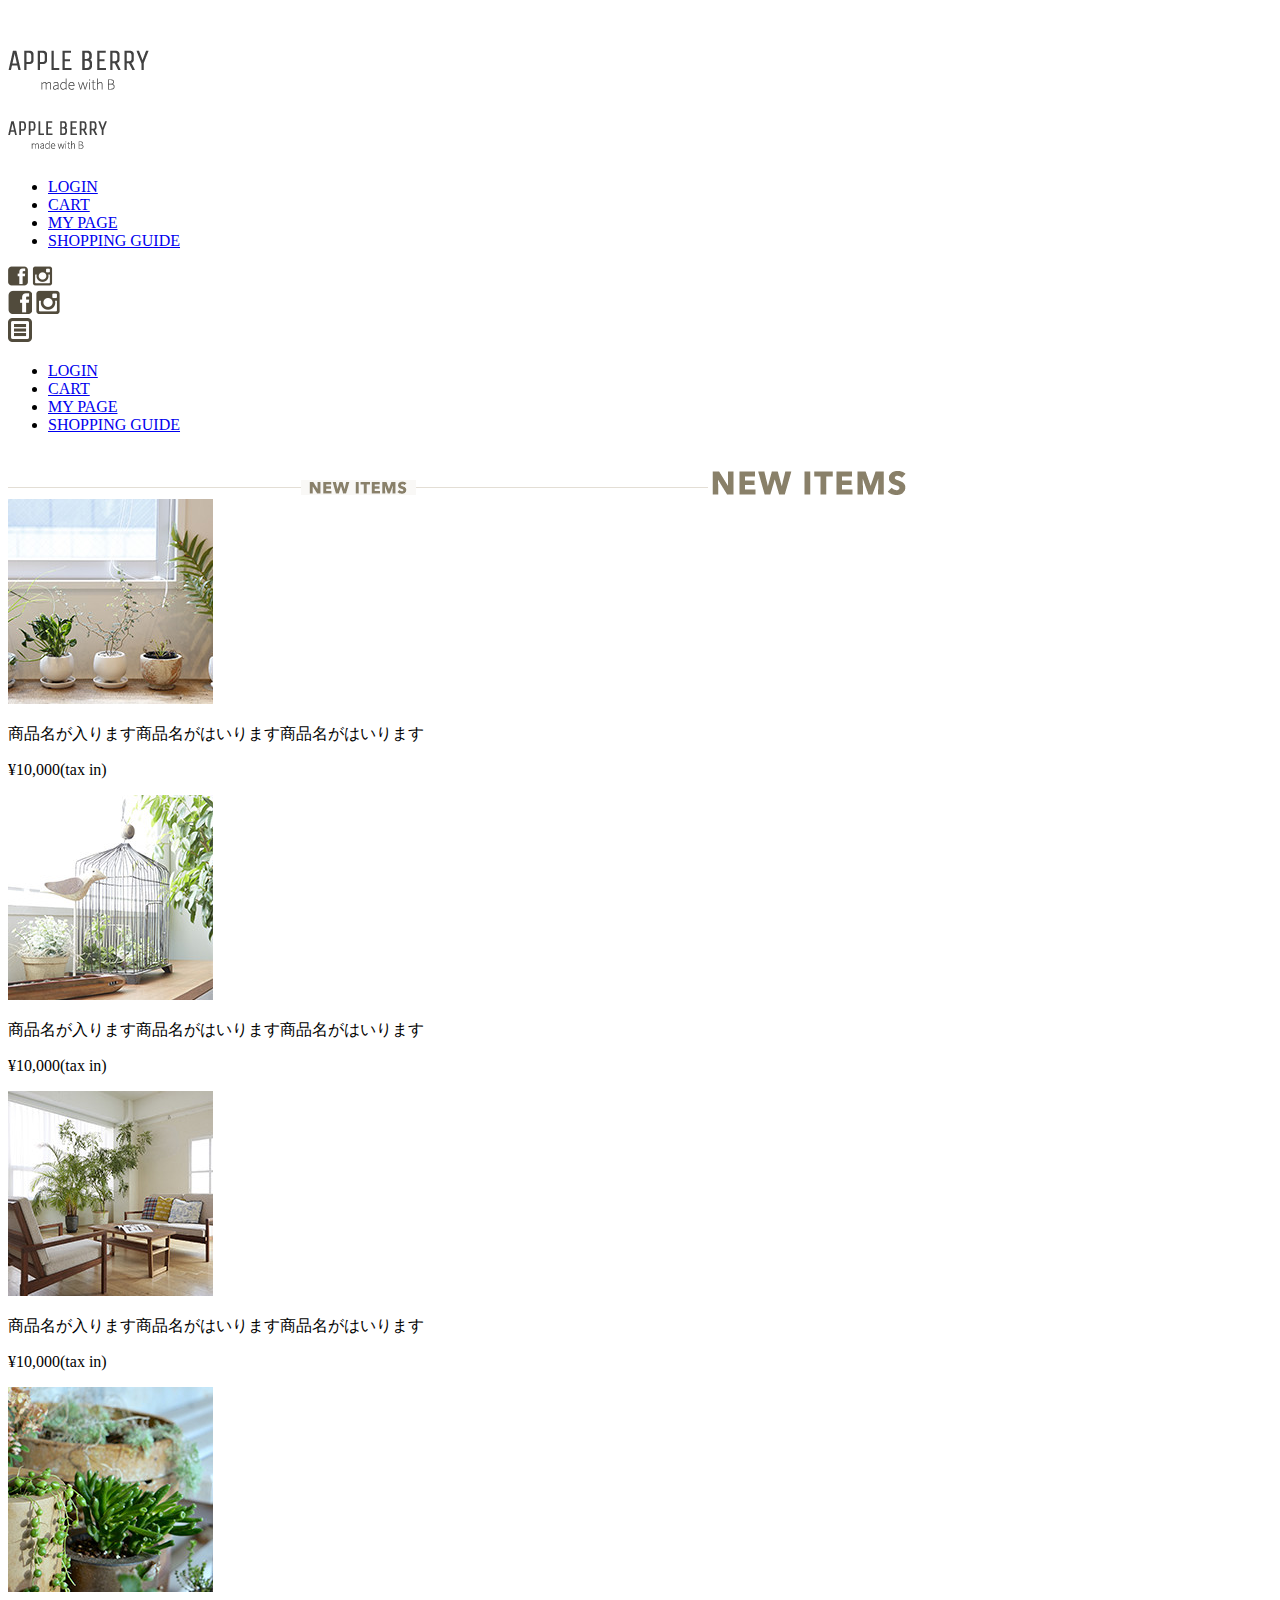
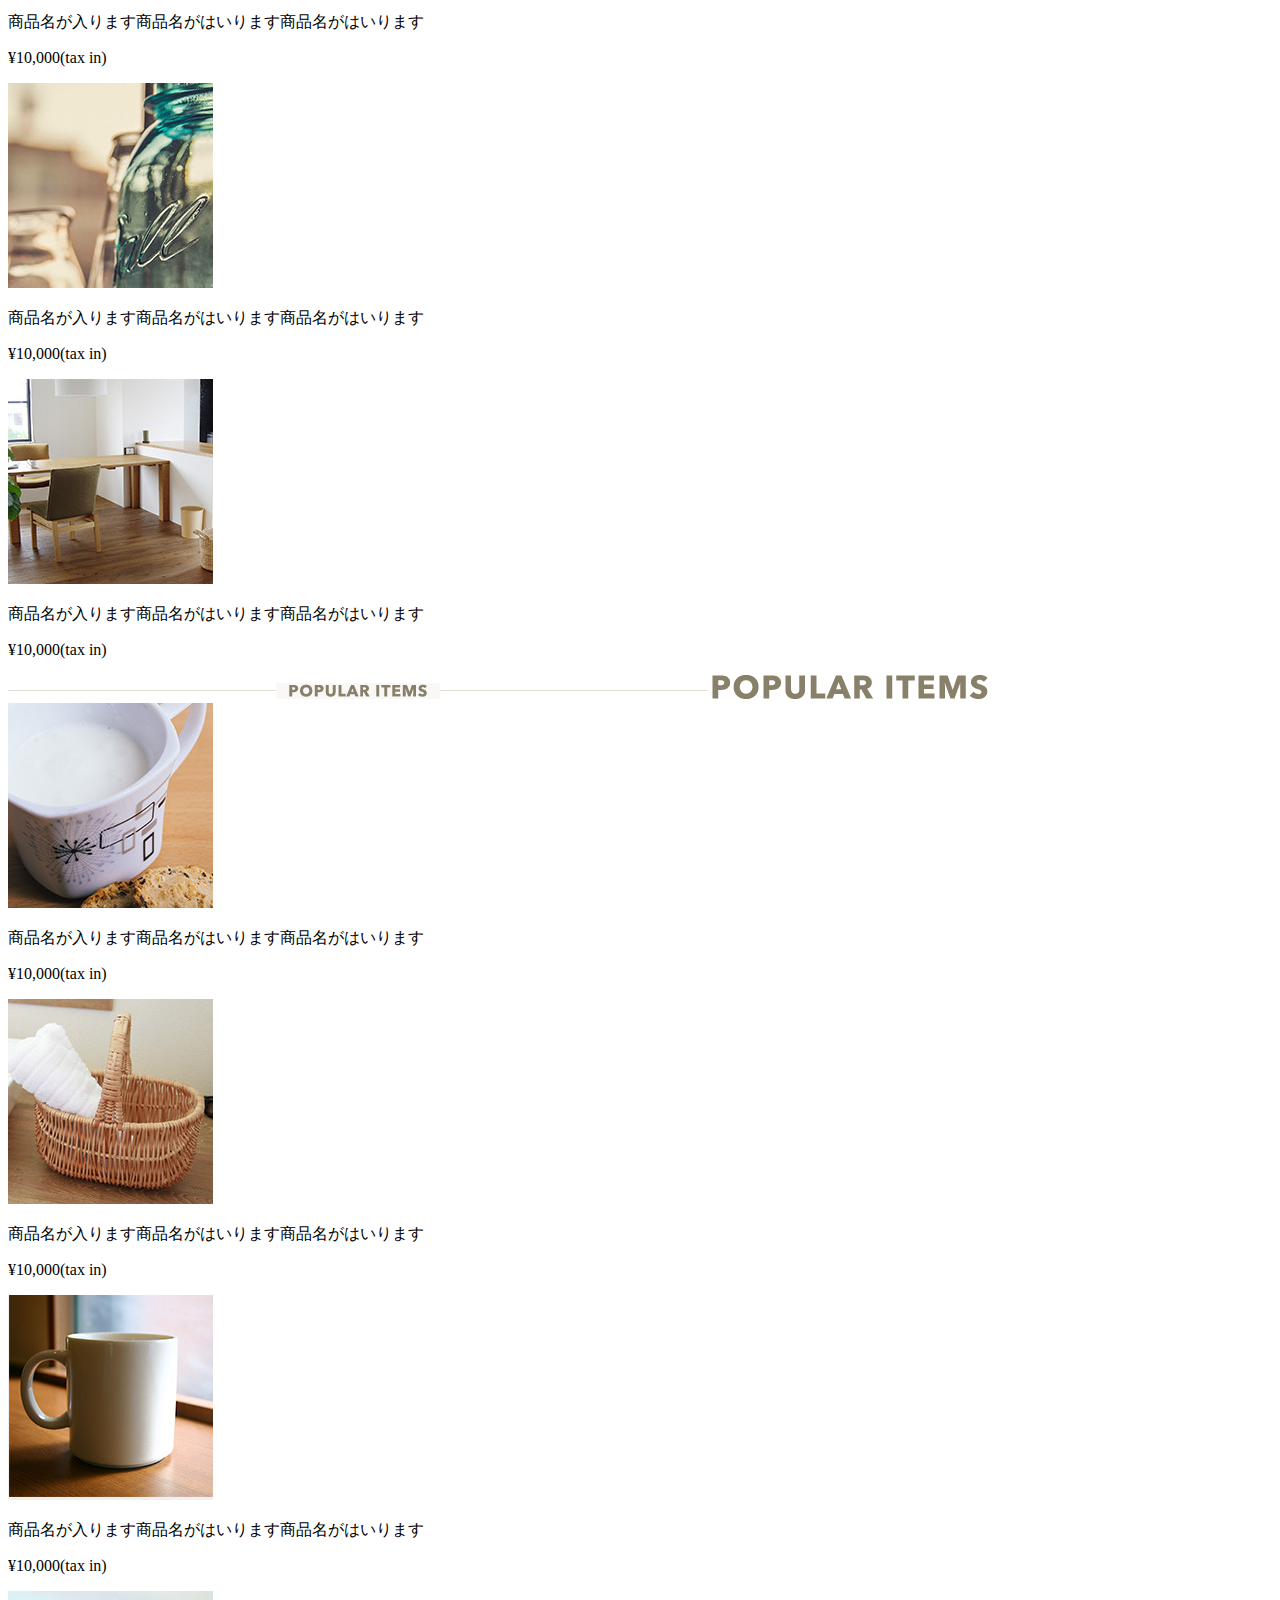
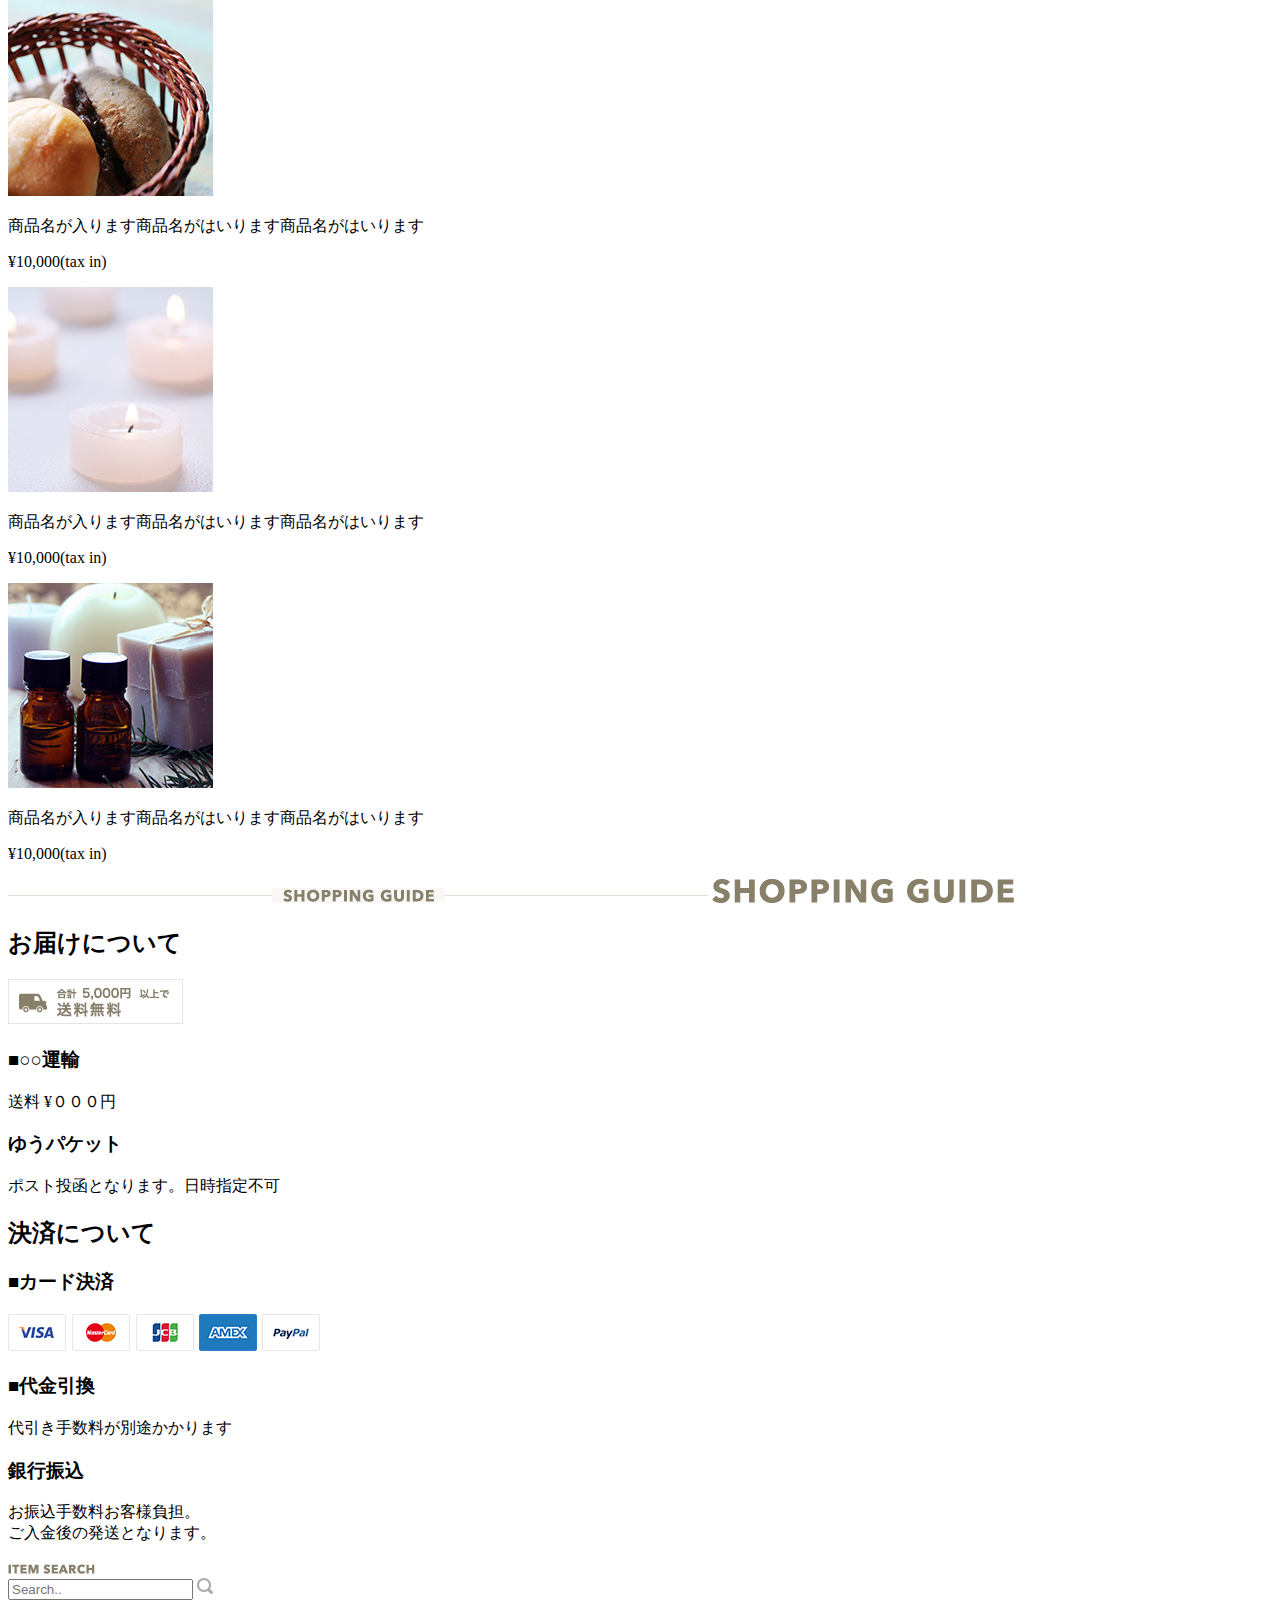
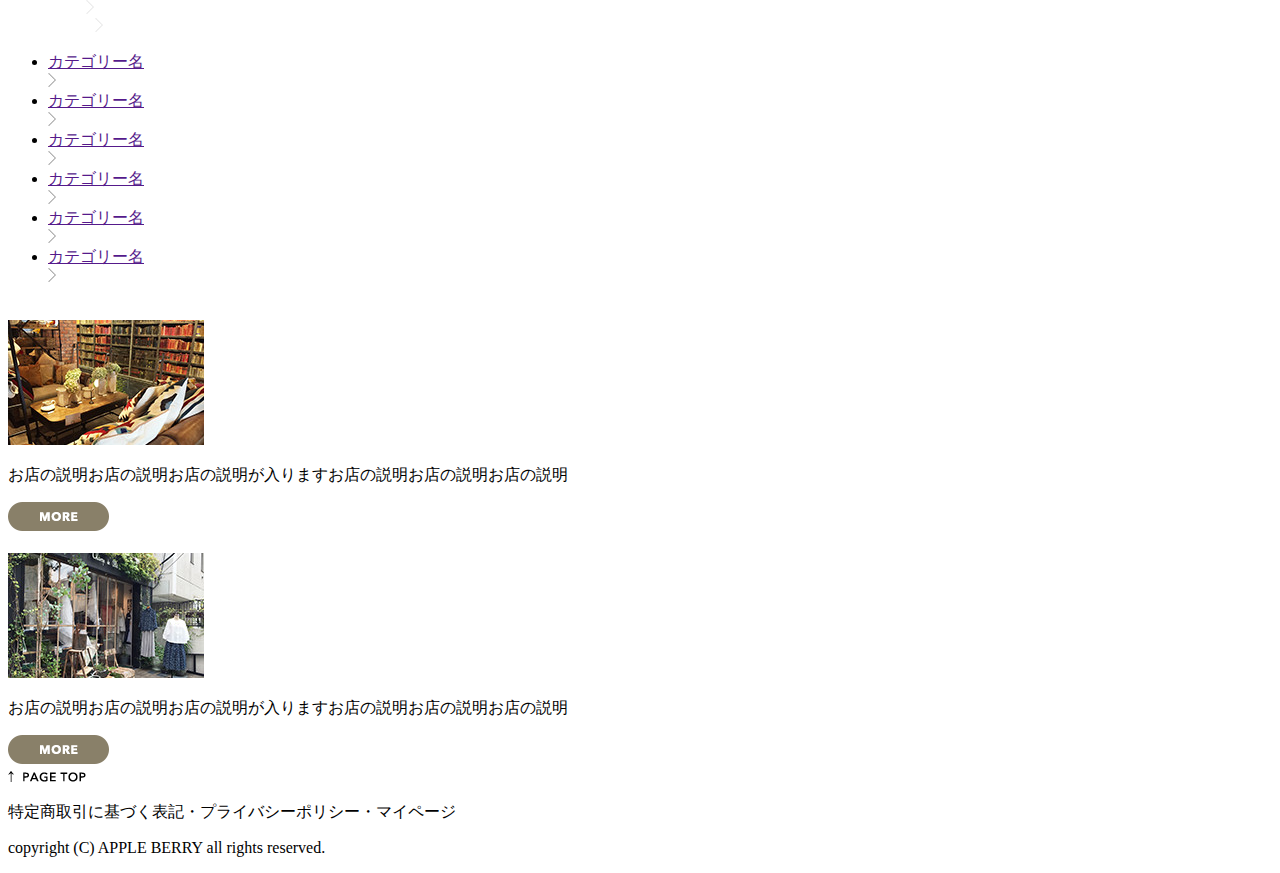
==== index.html @ 45e01200 "first html fin" ====
<!DOCTYPE html>
<html land="ja">
<head>

    <!-- Basic Page Needs
    –––––––––––––––––––––––––––––––––––––––––––––––––– -->
    <meta charset="utf-8">
    <title>ショッピングサイトサンプル</title>
    <meta name="description" content="Lesson9課題提出用のショッピングサイトサンプル"> 　<!--メモ：descriptionはサイトの説明文（SEO対策に必要）　authorは作者名（不要？）-->
    <meta name="author" content="Hiroki Murakami">
    
    <!-- Mobile Specific Metas
    –––––––––––––––––––––––––––––––––––––––––––––––––– -->
    <meta name="viewport" content="width=device-width, initial-scale=1">
    
    <!-- FONT
    –––––––––––––––––––––––––––––––––––––––––––––––––– -->
    
    <!-- CSS
  　–––––––––––––––––––––––––––––––––––––––––––––––––– -->
  　<link rel="stylesheet" href="css/normalize.css">
  　<link rel="stylesheet" href="css/skeleton.css"> <!--メモ：レスポンシブ（グリッド）に対応するためにskeleton要-->
  　<link rel="stylesheet" href="css/sample.css">
  　
  　<!-- Favicon
    –––––––––––––––––––––––––––––––––––––––––––––––––– -->
    
    <!-- Owl Carousel CSS -->
    <link rel="stylesheet" href="owlcarousel/assets/owl.carousel.min.css">
    <link rel="stylesheet" href="owlcarousel/assets/owl.theme.default.min.css">
    <!-- jQuery -->
    <script type="text/javascript" src="https://ajax.googleapis.com/ajax/libs/jquery/1.10.2/jquery.min.js"></script>
    <!-- Owl Carousel JS -->
    <script src="owlcarousel/owl.carousel.min.js"></script>
    
    <!-- 追加するJS -->

</head>

<body>
  <header>
    <div id="header_in" class="container">
      <div class="low">
          
        <div class="six columns logo">
          <div class="pc_logo">
              <h1>
                <a href="index.html">
                    <img class="u-max-full-width" src="images/top/logo.png" alt="apple berry" srcset="images/top/logo@2x.png 2x" /> <!--メモ：u-max-full-widthもSkeleton独自のユーティリティクラス / altは画像が見れない場合の動作を定義 / srcsetはRetina用の2倍サイズ画像のURLを指定。最後に2xをつける-->
                </a>
              </h1>
          </div>
          
          <div class="sp_logo">
              <h1>
                <a href="index.html">
                    <img class="u-max-full-width" src="images/top_sp/logo.png" alt="apple berry" srcset="images/top_sp/logo@2x.png 2x" />
                </a>
              </h1>
          </div>
            
        </div>
        
        <div class="six columns navi">
            
          <div class="pc_menu">
            <ul class="pc_navi">
              <li class="navi_login"><a href="index.html">LOGIN</a></li>
              <li class="navi_cart"><a href="index.html">CART</a></li>
              <li class="navi_mypage"><a href="index.html">MY PAGE</a></li>
              <li class="navi_shoppingguide"><a href="index.html">SHOPPING GUIDE</a></li>
            </ul>
            
            <div class="pc_fbin">
              <img id="facebook_btn" class="u-max-full-width" src="images/top/facebook.png" alt="facebook_bottun" />
              <img id="instagram_btn" class="u-max-full-width" src="images/top/insta.png" alt="instagram_bottun" />
            </div>            
          </div>
          
          <div class="sp_menu">
            <div class="sp_fbin">
              <img id="sp_facebook_btn" class="u-max-full-width" src="images/top_sp/fb.png" alt="facebook_bottun" srcset="images/top_sp/fb@2x.png 2x" />
              <img id="sp_instagram_btn" class="u-max-full-width" src="images/top_sp/insta.png" alt="instagram_bottun" srcset="images/top_sp/insta@2x.png 2x" />
            </div>
            
            <div class="sp_navi">
              <img id="sp_navi_btn" class="u-max-full-width" src="images/top_sp/menu_icon.png" alt="sp_navi" srcset="images/top_sp/menu_icon@2x.png 2x" />
              
              <ul class="sp_navi_li">
                <li class="sp_navi_login"><a href="index.html">LOGIN</a></li>
                <li class="sp_navi_cart"><a href="index.html">CART</a></li>
                <li class="sp_navi_mypage"><a href="index.html">MY PAGE</a></li>
                <li class="sp_navi_shoppingguide"><a href="index.html">SHOPPING GUIDE</a></li>
              </ul>
            </div>
        　</div>
        </div>   
      </div>
    </div>
  </header>

  <div id="main">
    <div class="container">
      <div class="low">

        <div class="nine columns left_area">
          <div id="cover_area">
            <div class="owl-carousel owl-theme">
              <div><img class="u-max-full-width" src="images/top/ca_banner.jpg" alt="banner" /></div>
              <div><img class="u-max-full-width" src="images/top/ca_banner.jpg" alt="banner" /></div>
              <div><img class="u-max-full-width" src="images/top/ca_banner.jpg" alt="banner" /></div>
              <div><img class="u-max-full-width" src="images/top/ca_banner.jpg" alt="banner" /></div>
            </div>
          </div>
          
          <section id="newitem_area">
            <img id="pc_newitems_title" class="u-max-full-width" src="images/top/title_newitems.png" alt="title_newitems" />
            <img id="sp_newitems_title" class="u-max-full-width" src="images/top_sp/title_new_item.png" alt="title_newitems" srcset="images/top_sp/title_new_item@2x.png" />
            <div class="flex_box">
              <div class="newitems">
                <img src="images/top/item_01.jpg" alt="item1" />
                <p>商品名が入ります商品名がはいります商品名がはいります</p>
                <p>¥10,000(tax in)</p>
              </div>
              <div class="newitems">
                <img src="images/top/item_02.jpg" alt="item2" />
                <p>商品名が入ります商品名がはいります商品名がはいります</p>
                <p>¥10,000(tax in)</p>
              </div>
              <div class="newitems">
                <img src="images/top/item_03.jpg" alt="item3" />
                <p>商品名が入ります商品名がはいります商品名がはいります</p>
                <p>¥10,000(tax in)</p>
              </div>
              <div class="newitems">
                <img src="images/top/item_04.jpg" alt="item4" />
                <p>商品名が入ります商品名がはいります商品名がはいります</p>
                <p>¥10,000(tax in)</p>
              </div>
              <div class="newitems">
                <img src="images/top/item_05.jpg" alt="item5" />
                <p>商品名が入ります商品名がはいります商品名がはいります</p>
                <p>¥10,000(tax in)</p>
              </div>
              <div class="newitems">
                <img src="images/top/item_06.jpg" alt="item6" />
                <p>商品名が入ります商品名がはいります商品名がはいります</p>
                <p>¥10,000(tax in)</p>
              </div>
            </div>
          </section>
          
          <section id="popularitem_area">
            <img id="pc_popularitems_title" class="u-max-full-width" src="images/top/title_popular.png" alt="title_popularitems" />
            <img id="sp_popularitems_title" class="u-max-full-width" src="images/top_sp/title_popular.png" alt="title_popularitems" srcset="images/top_sp/title_popular@2x.png" />
            <div class="flex_box">
              <div class="popularitems">
                <img src="images/top/item_07.jpg" alt="item7" />
                <p>商品名が入ります商品名がはいります商品名がはいります</p>
                <p>¥10,000(tax in)</p>
              </div>
              <div class="popularitems">
                <img src="images/top/item_08.jpg" alt="item8" />
                <p>商品名が入ります商品名がはいります商品名がはいります</p>
                <p>¥10,000(tax in)</p>
              </div>
              <div class="popularitems">
                <img src="images/top/item_09.jpg" alt="item9" />
                <p>商品名が入ります商品名がはいります商品名がはいります</p>
                <p>¥10,000(tax in)</p>
              </div>
              <div class="popularitems">
                <img src="images/top/item_10.jpg" alt="item10" />
                <p>商品名が入ります商品名がはいります商品名がはいります</p>
                <p>¥10,000(tax in)</p>
              </div>
              <div class="popularitems">
                <img src="images/top/item_11.jpg" alt="item11" />
                <p>商品名が入ります商品名がはいります商品名がはいります</p>
                <p>¥10,000(tax in)</p>
              </div>
              <div class="popularitems">
                <img src="images/top/item_12.jpg" alt="item12" />
                <p>商品名が入ります商品名がはいります商品名がはいります</p>
                <p>¥10,000(tax in)</p>
              </div>
            </div>
          </section>
          
          <section id="shoppingguide_area">
            <img id="pc_shoppingguide_title" class="u-max-full-width" src="images/top/title_guide.png" alt="title_guide" />
            <img id="sp_shpppingguide_title" class="u-max-full-width" src="images/top_sp/title_guide.png" alt="title_guide" srcset="images/top_sp/title_guide@2x.png" />
            <div class="flex_box">
              <div class="delivery">
                <h2>お届けについて</h2>
                <img src="images/top/otodoke_banner.png" alt="otodoke" />
                <h3>■○○運輸</h3>
                <p>送料 ¥０００円</p>
                <h3>ゆうパケット</h3>
                <p>ポスト投函となります。日時指定不可</p>
              </div>
              <div class="settlement">
                <h2>決済について</h2>
                <h3>■カード決済</h3>
                <img src="images/top/cards.png" alt="cards" />
                <h3>■代金引換</h3>
                <p>代引き手数料が別途かかります</p>
                <h3>銀行振込</h3>
                <p>お振込手数料お客様負担。<br>ご入金後の発送となります。</p>
              </div>
            </div>
          </section>
        </div><!--left_area-->
        
        <div class="three columns right_area">
          <div id="search_area">
            <img src="images/top/itemserch.png" alt="search" />
            <form>
              <input type="search" name="search" placeholder="Search..">
              <input type="image" src="images/top/search_icon.png" alt="seach_bottun">
            </form>
          </div>
          <div id="pagelink_area">
            <img class="midashi" src="images/top/pagelink.png" alt="pagelink" />
            <img src="images/top/next_icon.png" alt="next" />
          </div>
          <div id="categories_area">
            <img class="midashi" src="images/top/categories.png" alt="category" />
            <img id="next_icon" src="images/top/next_icon.png" alt="next" />
            <ul class="category_toggle">
              <li><a href="">カテゴリー名</a></li><img id="next_icon" src="images/top/next_icon_gray.png" alt="next" />
              <li><a href="">カテゴリー名</a></li><img id="next_icon" src="images/top/next_icon_gray.png" alt="next" />
              <li><a href="">カテゴリー名</a></li><img id="next_icon" src="images/top/next_icon_gray.png" alt="next" />
              <li><a href="">カテゴリー名</a></li><img id="next_icon" src="images/top/next_icon_gray.png" alt="next" />
              <li><a href="">カテゴリー名</a></li><img id="next_icon" src="images/top/next_icon_gray.png" alt="next" />
              <li><a href="">カテゴリー名</a></li><img id="next_icon" src="images/top/next_icon_gray.png" alt="next" />
            </ul>
          </div>
          <div id="about_area">
            <img class="midashi" src="images/top/about.png" alt="about" />
            <div class="flex_box">
              <img src="images/top/about_img.jpg" alt="aboutimg" />
              <p>お店の説明お店の説明お店の説明が入りますお店の説明お店の説明お店の説明</p>
              <img src="images/top/more_btn.png" alt="morebtn" />
            </div>  
          </div>
          <div id="shopinfo_area">
            <img class="midashi" src="images/top/shop_info.png" alt="about" />
            <div class="flex_box">
              <img src="images/top/shopinfo_img.jpg" alt="shopimg" />
              <p>お店の説明お店の説明お店の説明が入りますお店の説明お店の説明お店の説明</p>
              <img src="images/top/more_btn.png" alt="morebtn" />
            </div>  
          </div>
          <div id="page_top">
            <img src="images/top/pagetop.png" alt="pagetop" />
          </div>
        </div><!--right_area-->
        
      </div><!--low-->
    </div><!--container-->
  </div> <!--main-->
</body>

<footer>
  <div class="container">
    <div class="row">
      <div class="twelve columns">
        <p class="threemenu">特定商取引に基づく表記・プライバシーポリシー・マイページ</p>
        <p class="copy">copyright (C) APPLE BERRY all rights reserved.</p>
      </div>
    </div>
  </div>
</footer>
<!-- //footer -->

</html>
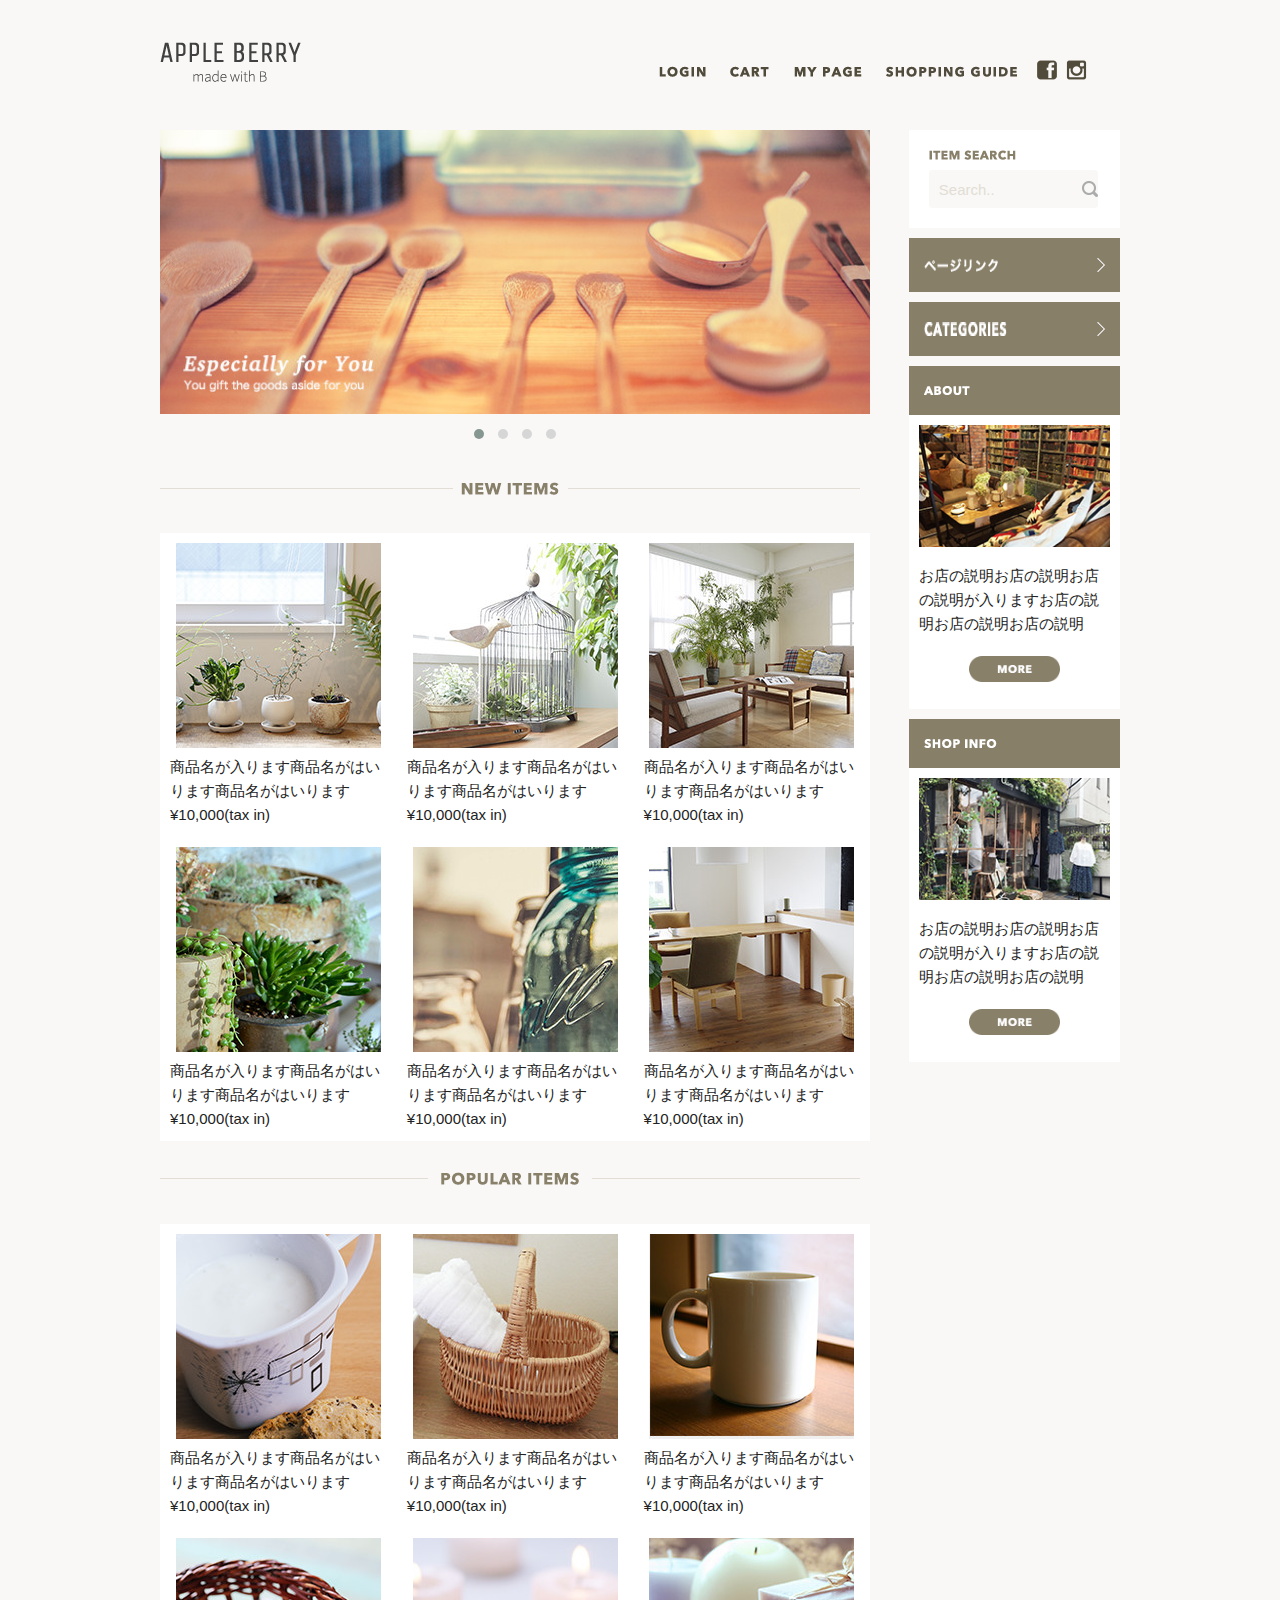
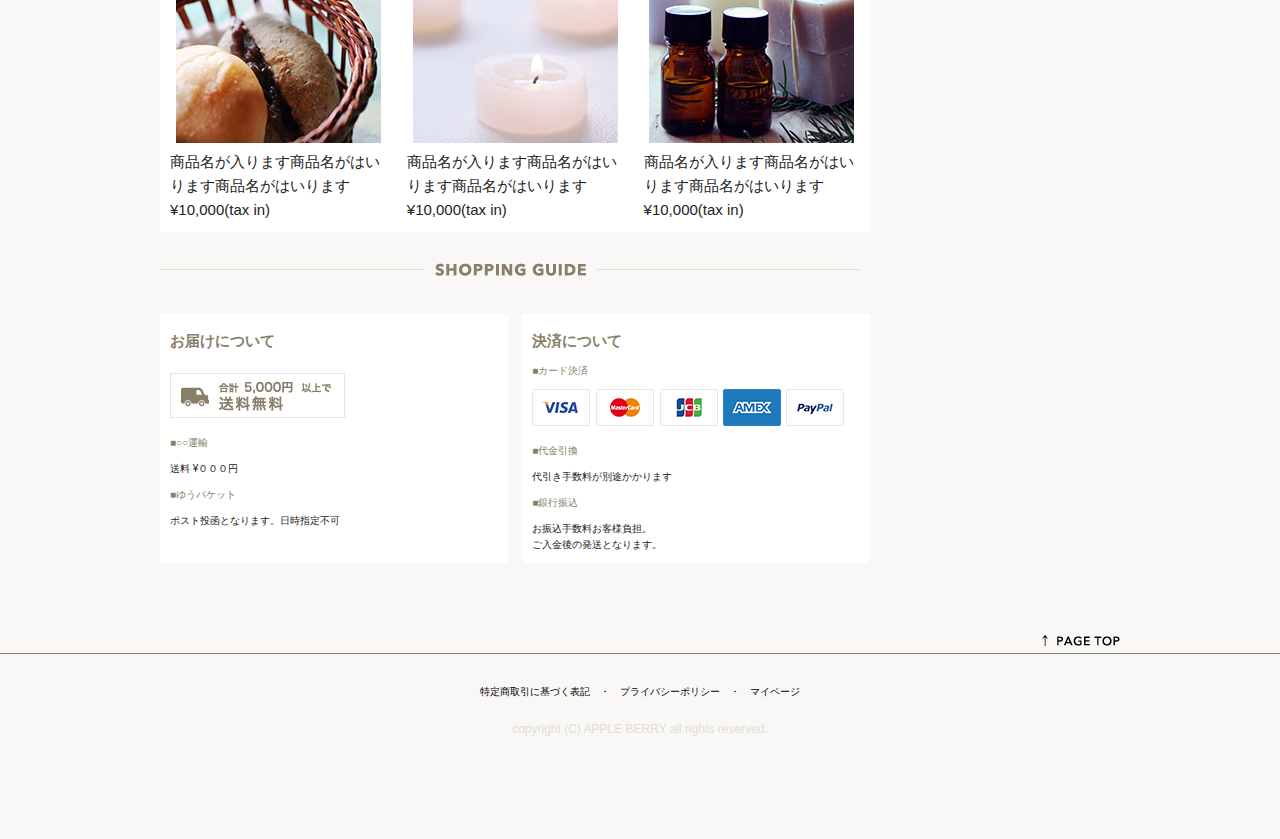
==== commit 1f020f32: "top hitomazu(add html)" ====
--- a/index.html
+++ b/index.html
@@ -6,7 +6,7 @@
     –––––––––––––––––––––––––––––––––––––––––––––––––– -->
     <meta charset="utf-8">
     <title>ショッピングサイトサンプル</title>
-    <meta name="description" content="Lesson9課題提出用のショッピングサイトサンプル"> 　<!--メモ：descriptionはサイトの説明文（SEO対策に必要）　authorは作者名（不要？）-->
+    <meta name="description" content="Lesson9課題提出用のショッピングサイトサンプル"> <!--メモ：descriptionはサイトの説明文（SEO対策に必要）authorは作者名（不要？）-->
     <meta name="author" content="Hiroki Murakami">
     
     <!-- Mobile Specific Metas
@@ -17,13 +17,14 @@
     –––––––––––––––––––––––––––––––––––––––––––––––––– -->
     
     <!-- CSS
-  　–––––––––––––––––––––––––––––––––––––––––––––––––– -->
-  　<link rel="stylesheet" href="css/normalize.css">
-  　<link rel="stylesheet" href="css/skeleton.css"> <!--メモ：レスポンシブ（グリッド）に対応するためにskeleton要-->
-  　<link rel="stylesheet" href="css/sample.css">
-  　
-  　<!-- Favicon
-    –––––––––––––––––––––––––––––––––––––––––––––––––– -->
+    –––––––––––––––––––––––––––––––––––––––––––––––––– -->
+    <link rel="stylesheet" href="css/normalize.css">
+    <link rel="stylesheet" href="css/skeleton.css"> <!--メモ：レスポンシブ（グリッド）に対応するためにskeleton要-->
+    <link rel="stylesheet" href="css/style.css">
+  
+    <!-- Favicon
+    –––––––––––––––––––––––––––––––––––––––––––––––––– -->
+    <link rel="icon" type="image/png" href="images/favicon.png">
     
     <!-- Owl Carousel CSS -->
     <link rel="stylesheet" href="owlcarousel/assets/owl.carousel.min.css">
@@ -34,6 +35,8 @@
     <script src="owlcarousel/owl.carousel.min.js"></script>
     
     <!-- 追加するJS -->
+    <script src="test-carousel.js"></script>
+    <script src="slideToggle.js"></script>
 
 </head>
 
@@ -45,17 +48,17 @@
         <div class="six columns logo">
           <div class="pc_logo">
               <h1>
-                <a href="index.html">
+                <!--<a href="index.html">-->
                     <img class="u-max-full-width" src="images/top/logo.png" alt="apple berry" srcset="images/top/logo@2x.png 2x" /> <!--メモ：u-max-full-widthもSkeleton独自のユーティリティクラス / altは画像が見れない場合の動作を定義 / srcsetはRetina用の2倍サイズ画像のURLを指定。最後に2xをつける-->
-                </a>
+                <!--</a>-->
               </h1>
           </div>
           
           <div class="sp_logo">
               <h1>
-                <a href="index.html">
+                <!--<a href="index.html">-->
                     <img class="u-max-full-width" src="images/top_sp/logo.png" alt="apple berry" srcset="images/top_sp/logo@2x.png 2x" />
-                </a>
+                <!--</a>-->
               </h1>
           </div>
             
@@ -65,10 +68,10 @@
             
           <div class="pc_menu">
             <ul class="pc_navi">
-              <li class="navi_login"><a href="index.html">LOGIN</a></li>
-              <li class="navi_cart"><a href="index.html">CART</a></li>
-              <li class="navi_mypage"><a href="index.html">MY PAGE</a></li>
-              <li class="navi_shoppingguide"><a href="index.html">SHOPPING GUIDE</a></li>
+              <li><img class="u-max-full-width" src="images/top/menu_login.png" alt="login"></li>
+              <li><img class="u-max-full-width" src="images/top/menu_cart.png" alt="cart"></li>
+              <li><img class="u-max-full-width" src="images/top/menu_mypage.png" alt="mypage"></li>
+              <li><img class="u-max-full-width" src="images/top/menu_guide.png" alt="guide"></li>
             </ul>
             
             <div class="pc_fbin">
@@ -81,41 +84,37 @@
             <div class="sp_fbin">
               <img id="sp_facebook_btn" class="u-max-full-width" src="images/top_sp/fb.png" alt="facebook_bottun" srcset="images/top_sp/fb@2x.png 2x" />
               <img id="sp_instagram_btn" class="u-max-full-width" src="images/top_sp/insta.png" alt="instagram_bottun" srcset="images/top_sp/insta@2x.png 2x" />
-            </div>
-            
-            <div class="sp_navi">
               <img id="sp_navi_btn" class="u-max-full-width" src="images/top_sp/menu_icon.png" alt="sp_navi" srcset="images/top_sp/menu_icon@2x.png 2x" />
-              
               <ul class="sp_navi_li">
-                <li class="sp_navi_login"><a href="index.html">LOGIN</a></li>
-                <li class="sp_navi_cart"><a href="index.html">CART</a></li>
-                <li class="sp_navi_mypage"><a href="index.html">MY PAGE</a></li>
-                <li class="sp_navi_shoppingguide"><a href="index.html">SHOPPING GUIDE</a></li>
+                <li class="sp_navi_login">LOGIN</li>
+                <li class="sp_navi_cart">CART</li>
+                <li class="sp_navi_mypage">MY PAGE</li>
+                <li class="sp_navi_shoppingguide">SHOPPING GUIDE</li>
               </ul>
             </div>
-        　</div>
+          </div>
         </div>   
       </div>
     </div>
   </header>
 
-  <div id="main">
+  <div class="main">
     <div class="container">
       <div class="low">
 
         <div class="nine columns left_area">
-          <div id="cover_area">
+          <div class="cover_area">
             <div class="owl-carousel owl-theme">
-              <div><img class="u-max-full-width" src="images/top/ca_banner.jpg" alt="banner" /></div>
-              <div><img class="u-max-full-width" src="images/top/ca_banner.jpg" alt="banner" /></div>
-              <div><img class="u-max-full-width" src="images/top/ca_banner.jpg" alt="banner" /></div>
-              <div><img class="u-max-full-width" src="images/top/ca_banner.jpg" alt="banner" /></div>
-            </div>
-          </div>
-          
-          <section id="newitem_area">
-            <img id="pc_newitems_title" class="u-max-full-width" src="images/top/title_newitems.png" alt="title_newitems" />
-            <img id="sp_newitems_title" class="u-max-full-width" src="images/top_sp/title_new_item.png" alt="title_newitems" srcset="images/top_sp/title_new_item@2x.png" />
+              <div><img class="u-max-full-width" src="images/top/ca_banner.jpg" alt="banner" ></div>
+              <div><img class="u-max-full-width" src="images/top/ca_banner.jpg" alt="banner" ></div>
+              <div><img class="u-max-full-width" src="images/top/ca_banner.jpg" alt="banner" ></div>
+              <div><img class="u-max-full-width" src="images/top/ca_banner.jpg" alt="banner" ></div>
+            </div>
+          </div>
+
+          <img class="pc_newitems_title u-max-full-width" src="images/top/title_newitems.png" alt="title_newitems" >
+          <img class="sp_newitems_title u-max-full-width" src="images/top_sp/title_new_item.png" alt="title_newitems" srcset="images/top_sp/title_new_item@2x.png" >
+          <div class="newitem_area">
             <div class="flex_box">
               <div class="newitems">
                 <img src="images/top/item_01.jpg" alt="item1" />
@@ -148,11 +147,11 @@
                 <p>¥10,000(tax in)</p>
               </div>
             </div>
-          </section>
-          
-          <section id="popularitem_area">
-            <img id="pc_popularitems_title" class="u-max-full-width" src="images/top/title_popular.png" alt="title_popularitems" />
-            <img id="sp_popularitems_title" class="u-max-full-width" src="images/top_sp/title_popular.png" alt="title_popularitems" srcset="images/top_sp/title_popular@2x.png" />
+          </div>
+
+          <img class="pc_popularitems_title" class="u-max-full-width" src="images/top/title_popular.png" alt="title_popularitems" >
+          <img class="sp_popularitems_title" class="u-max-full-width" src="images/top_sp/title_popular.png" alt="title_popularitems" srcset="images/top_sp/title_popular@2x.png" >
+          <div class="popularitem_area">
             <div class="flex_box">
               <div class="popularitems">
                 <img src="images/top/item_07.jpg" alt="item7" />
@@ -185,75 +184,91 @@
                 <p>¥10,000(tax in)</p>
               </div>
             </div>
-          </section>
-          
-          <section id="shoppingguide_area">
-            <img id="pc_shoppingguide_title" class="u-max-full-width" src="images/top/title_guide.png" alt="title_guide" />
-            <img id="sp_shpppingguide_title" class="u-max-full-width" src="images/top_sp/title_guide.png" alt="title_guide" srcset="images/top_sp/title_guide@2x.png" />
-            <div class="flex_box">
-              <div class="delivery">
-                <h2>お届けについて</h2>
-                <img src="images/top/otodoke_banner.png" alt="otodoke" />
-                <h3>■○○運輸</h3>
+          </div>
+  
+          <img class="pc_shoppingguide_title" class="u-max-full-width" src="images/top/title_guide.png" alt="title_guide" >
+          <img class="sp_shpppingguide_title" class="u-max-full-width" src="images/top_sp/title_guide.png" alt="title_guide" srcset="images/top_sp/title_guide@2x.png" >
+          <div class="shoppingguide_area">
+            <div class="flex_box">
+              <div class="shopping">
+                <div class="midashi"><b>お届けについて</b></div>
+                <img class="guide_picture u-max-full-width" src="images/top/otodoke_banner.png" alt="otodoke" >
+                <div class="komidashi">■○○運輸</div>
                 <p>送料 ¥０００円</p>
-                <h3>ゆうパケット</h3>
+                <div class="komidashi">■ゆうパケット</div>
                 <p>ポスト投函となります。日時指定不可</p>
               </div>
-              <div class="settlement">
-                <h2>決済について</h2>
-                <h3>■カード決済</h3>
-                <img src="images/top/cards.png" alt="cards" />
-                <h3>■代金引換</h3>
+              <div class="shopping">
+                <div class="midashi"><b>決済について</b></div>
+                <div class="komidashi">■カード決済</div>
+                <img class="guide_picture u-max-full-width" src="images/top/cards.png" alt="cards" >
+                <div class="komidashi">■代金引換</div>
                 <p>代引き手数料が別途かかります</p>
-                <h3>銀行振込</h3>
+                <div class="komidashi">■銀行振込</div>
                 <p>お振込手数料お客様負担。<br>ご入金後の発送となります。</p>
               </div>
             </div>
-          </section>
+          </div>
         </div><!--left_area-->
         
         <div class="three columns right_area">
-          <div id="search_area">
-            <img src="images/top/itemserch.png" alt="search" />
+          <div class="search_area">
+            <img class="search_title u-max-full-width" src="images/top/itemserch.png" alt="search" />
             <form>
-              <input type="search" name="search" placeholder="Search..">
-              <input type="image" src="images/top/search_icon.png" alt="seach_bottun">
+              <input type="text" class="search_form" name="search" placeholder="Search..">
             </form>
           </div>
-          <div id="pagelink_area">
-            <img class="midashi" src="images/top/pagelink.png" alt="pagelink" />
-            <img src="images/top/next_icon.png" alt="next" />
-          </div>
-          <div id="categories_area">
-            <img class="midashi" src="images/top/categories.png" alt="category" />
-            <img id="next_icon" src="images/top/next_icon.png" alt="next" />
-            <ul class="category_toggle">
-              <li><a href="">カテゴリー名</a></li><img id="next_icon" src="images/top/next_icon_gray.png" alt="next" />
-              <li><a href="">カテゴリー名</a></li><img id="next_icon" src="images/top/next_icon_gray.png" alt="next" />
-              <li><a href="">カテゴリー名</a></li><img id="next_icon" src="images/top/next_icon_gray.png" alt="next" />
-              <li><a href="">カテゴリー名</a></li><img id="next_icon" src="images/top/next_icon_gray.png" alt="next" />
-              <li><a href="">カテゴリー名</a></li><img id="next_icon" src="images/top/next_icon_gray.png" alt="next" />
-              <li><a href="">カテゴリー名</a></li><img id="next_icon" src="images/top/next_icon_gray.png" alt="next" />
-            </ul>
-          </div>
-          <div id="about_area">
-            <img class="midashi" src="images/top/about.png" alt="about" />
-            <div class="flex_box">
-              <img src="images/top/about_img.jpg" alt="aboutimg" />
-              <p>お店の説明お店の説明お店の説明が入りますお店の説明お店の説明お店の説明</p>
-              <img src="images/top/more_btn.png" alt="morebtn" />
-            </div>  
-          </div>
-          <div id="shopinfo_area">
-            <img class="midashi" src="images/top/shop_info.png" alt="about" />
-            <div class="flex_box">
-              <img src="images/top/shopinfo_img.jpg" alt="shopimg" />
-              <p>お店の説明お店の説明お店の説明が入りますお店の説明お店の説明お店の説明</p>
-              <img src="images/top/more_btn.png" alt="morebtn" />
-            </div>  
-          </div>
-          <div id="page_top">
-            <img src="images/top/pagetop.png" alt="pagetop" />
+          
+          <div class="pegelink_area right_menus">
+            <img class="pagelink_title title_brown u-max-full-width" src="images/top/pagelink.png" alt="pagelink" />
+            <img class="next_white u-max-full-width" src="images/top/next_icon.png" alt="next" />
+          </div>
+          
+          <div class="categories_area right_menus">
+            <img class="categories_title title_brown u-max-full-width"  src="images/top/categories.png" alt="category" />
+            <img class="next_white u-max-full-width" src="images/top/next_icon.png" alt="next" />
+            <!--<ul class="category_toggle">-->
+            <!--  <li><a href="">カテゴリー名</a></li><img id="next_icon" src="images/top/next_icon_gray.png" alt="next" />-->
+            <!--  <li><a href="">カテゴリー名</a></li><img id="next_icon" src="images/top/next_icon_gray.png" alt="next" />-->
+            <!--  <li><a href="">カテゴリー名</a></li><img id="next_icon" src="images/top/next_icon_gray.png" alt="next" />-->
+            <!--  <li><a href="">カテゴリー名</a></li><img id="next_icon" src="images/top/next_icon_gray.png" alt="next" />-->
+            <!--  <li><a href="">カテゴリー名</a></li><img id="next_icon" src="images/top/next_icon_gray.png" alt="next" />-->
+            <!--  <li><a href="">カテゴリー名</a></li><img id="next_icon" src="images/top/next_icon_gray.png" alt="next" />-->
+            <!--</ul>-->
+          </div>
+          
+          <div class="about_title_area right_menus">
+            <img class="about_title title_brown" src="images/top/about.png" alt="about" >
+          </div>
+          <div class="about_contents_area contents_area">
+            <div class="flex_box">
+              <div class="flex_pic">
+                <img class="content_picture u-max-full-width" src="images/top/about_img.jpg" alt="aboutimg" >
+              </div>
+              <div class="flex_titlemore">
+                <p>お店の説明お店の説明お店の説明が入りますお店の説明お店の説明お店の説明</p>
+                <img class="more u-max-full-width" src="images/top/more_btn.png" alt="morebtn" >
+              </div>
+            </div>
+          </div>
+          
+          <div class="shopinfo_title_area right_menus">
+            <img class="shopinfo_title title_brown" src="images/top/shop_info.png" alt="about" >
+          </div>
+          <div class="shopinfo_contents_area contents_area">
+            <div class="flex_box">
+              <div class="flex_pic">
+                <img class="content_picture u-max-full-width" src="images/top/shopinfo_img.jpg" alt="shopimg" >
+              </div>
+              <div class="flex_titlemore">
+                <p>お店の説明お店の説明お店の説明が入りますお店の説明お店の説明お店の説明</p>
+                <img class="more u-max-full-width" src="images/top/more_btn.png" alt="morebtn" >
+              </div>
+            </div>
+          </div>
+          
+          <div class="page_top">
+            <img class="page_top_img u-max-full-width" src="images/top/pagetop.png" alt="pagetop" />
           </div>
         </div><!--right_area-->
         
@@ -265,13 +280,12 @@
 <footer>
   <div class="container">
     <div class="row">
-      <div class="twelve columns">
-        <p class="threemenu">特定商取引に基づく表記・プライバシーポリシー・マイページ</p>
-        <p class="copy">copyright (C) APPLE BERRY all rights reserved.</p>
+      <div class="twelve columns footer">
+        <p class="threemenu">特定商取引に基づく表記　・　プライバシーポリシー　・　マイページ</p>
+        <small class="copyright">copyright (C) APPLE BERRY all rights reserved.</small>
       </div>
     </div>
   </div>
 </footer>
-<!-- //footer -->
 
 </html>
--- a/css/skeleton.css
+++ b/css/skeleton.css
@@ -0,0 +1,418 @@
+/*
+* Skeleton V2.0.4
+* Copyright 2014, Dave Gamache
+* www.getskeleton.com
+* Free to use under the MIT license.
+* http://www.opensource.org/licenses/mit-license.php
+* 12/29/2014
+*/
+
+
+/* Table of contents
+––––––––––––––––––––––––––––––––––––––––––––––––––
+- Grid
+- Base Styles
+- Typography
+- Links
+- Buttons
+- Forms
+- Lists
+- Code
+- Tables
+- Spacing
+- Utilities
+- Clearing
+- Media Queries
+*/
+
+
+/* Grid
+–––––––––––––––––––––––––––––––––––––––––––––––––– */
+.container {
+  position: relative;
+  width: 100%;
+  max-width: 960px;
+  margin: 0 auto;
+  padding: 0 20px;
+  box-sizing: border-box; }
+.column,
+.columns {
+  width: 100%;
+  float: left;
+  box-sizing: border-box; }
+
+/* For devices larger than 400px */
+@media (min-width: 400px) {
+  .container {
+    width: 85%;
+    padding: 0; }
+}
+
+/* For devices larger than 550px */
+@media (min-width: 550px) {
+  .container {
+    width: 80%; }
+  .column,
+  .columns {
+    margin-left: 4%; }
+  .column:first-child,
+  .columns:first-child {
+    margin-left: 0; }
+
+  .one.column,
+  .one.columns                    { width: 4.66666666667%; }
+  .two.columns                    { width: 13.3333333333%; }
+  .three.columns                  { width: 22%;            }
+  .four.columns                   { width: 30.6666666667%; }
+  .five.columns                   { width: 39.3333333333%; }
+  .six.columns                    { width: 48%;            }
+  .seven.columns                  { width: 56.6666666667%; }
+  .eight.columns                  { width: 65.3333333333%; }
+  .nine.columns                   { width: 74.0%;          }
+  .ten.columns                    { width: 82.6666666667%; }
+  .eleven.columns                 { width: 91.3333333333%; }
+  .twelve.columns                 { width: 100%; margin-left: 0; }
+
+  .one-third.column               { width: 30.6666666667%; }
+  .two-thirds.column              { width: 65.3333333333%; }
+
+  .one-half.column                { width: 48%; }
+
+  /* Offsets */
+  .offset-by-one.column,
+  .offset-by-one.columns          { margin-left: 8.66666666667%; }
+  .offset-by-two.column,
+  .offset-by-two.columns          { margin-left: 17.3333333333%; }
+  .offset-by-three.column,
+  .offset-by-three.columns        { margin-left: 26%;            }
+  .offset-by-four.column,
+  .offset-by-four.columns         { margin-left: 34.6666666667%; }
+  .offset-by-five.column,
+  .offset-by-five.columns         { margin-left: 43.3333333333%; }
+  .offset-by-six.column,
+  .offset-by-six.columns          { margin-left: 52%;            }
+  .offset-by-seven.column,
+  .offset-by-seven.columns        { margin-left: 60.6666666667%; }
+  .offset-by-eight.column,
+  .offset-by-eight.columns        { margin-left: 69.3333333333%; }
+  .offset-by-nine.column,
+  .offset-by-nine.columns         { margin-left: 78.0%;          }
+  .offset-by-ten.column,
+  .offset-by-ten.columns          { margin-left: 86.6666666667%; }
+  .offset-by-eleven.column,
+  .offset-by-eleven.columns       { margin-left: 95.3333333333%; }
+
+  .offset-by-one-third.column,
+  .offset-by-one-third.columns    { margin-left: 34.6666666667%; }
+  .offset-by-two-thirds.column,
+  .offset-by-two-thirds.columns   { margin-left: 69.3333333333%; }
+
+  .offset-by-one-half.column,
+  .offset-by-one-half.columns     { margin-left: 52%; }
+
+}
+
+
+/* Base Styles
+–––––––––––––––––––––––––––––––––––––––––––––––––– */
+/* NOTE
+html is set to 62.5% so that all the REM measurements throughout Skeleton
+are based on 10px sizing. So basically 1.5rem = 15px :) */
+html {
+  font-size: 62.5%; }
+body {
+  font-size: 1.5em; /* currently ems cause chrome bug misinterpreting rems on body element */
+  line-height: 1.6;
+  font-weight: 400;
+  font-family: "Raleway", "HelveticaNeue", "Helvetica Neue", Helvetica, Arial, sans-serif;
+  color: #222; }
+
+
+/* Typography
+–––––––––––––––––––––––––––––––––––––––––––––––––– */
+h1, h2, h3, h4, h5, h6 {
+  margin-top: 0;
+  margin-bottom: 2rem;
+  font-weight: 300; }
+h1 { font-size: 4.0rem; line-height: 1.2;  letter-spacing: -.1rem;}
+h2 { font-size: 3.6rem; line-height: 1.25; letter-spacing: -.1rem; }
+h3 { font-size: 3.0rem; line-height: 1.3;  letter-spacing: -.1rem; }
+h4 { font-size: 2.4rem; line-height: 1.35; letter-spacing: -.08rem; }
+h5 { font-size: 1.8rem; line-height: 1.5;  letter-spacing: -.05rem; }
+h6 { font-size: 1.5rem; line-height: 1.6;  letter-spacing: 0; }
+
+/* Larger than phablet */
+@media (min-width: 550px) {
+  h1 { font-size: 5.0rem; }
+  h2 { font-size: 4.2rem; }
+  h3 { font-size: 3.6rem; }
+  h4 { font-size: 3.0rem; }
+  h5 { font-size: 2.4rem; }
+  h6 { font-size: 1.5rem; }
+}
+
+p {
+  margin-top: 0; }
+
+
+/* Links
+–––––––––––––––––––––––––––––––––––––––––––––––––– */
+a {
+  color: #1EAEDB; }
+a:hover {
+  color: #0FA0CE; }
+
+
+/* Buttons
+–––––––––––––––––––––––––––––––––––––––––––––––––– */
+.button,
+button,
+input[type="submit"],
+input[type="reset"],
+input[type="button"] {
+  display: inline-block;
+  height: 38px;
+  padding: 0 30px;
+  color: #555;
+  text-align: center;
+  font-size: 11px;
+  font-weight: 600;
+  line-height: 38px;
+  letter-spacing: .1rem;
+  text-transform: uppercase;
+  text-decoration: none;
+  white-space: nowrap;
+  background-color: transparent;
+  border-radius: 4px;
+  border: 1px solid #bbb;
+  cursor: pointer;
+  box-sizing: border-box; }
+.button:hover,
+button:hover,
+input[type="submit"]:hover,
+input[type="reset"]:hover,
+input[type="button"]:hover,
+.button:focus,
+button:focus,
+input[type="submit"]:focus,
+input[type="reset"]:focus,
+input[type="button"]:focus {
+  color: #333;
+  border-color: #888;
+  outline: 0; }
+.button.button-primary,
+button.button-primary,
+input[type="submit"].button-primary,
+input[type="reset"].button-primary,
+input[type="button"].button-primary {
+  color: #FFF;
+  background-color: #33C3F0;
+  border-color: #33C3F0; }
+.button.button-primary:hover,
+button.button-primary:hover,
+input[type="submit"].button-primary:hover,
+input[type="reset"].button-primary:hover,
+input[type="button"].button-primary:hover,
+.button.button-primary:focus,
+button.button-primary:focus,
+input[type="submit"].button-primary:focus,
+input[type="reset"].button-primary:focus,
+input[type="button"].button-primary:focus {
+  color: #FFF;
+  background-color: #1EAEDB;
+  border-color: #1EAEDB; }
+
+
+/* Forms
+–––––––––––––––––––––––––––––––––––––––––––––––––– */
+input[type="email"],
+input[type="number"],
+input[type="search"],
+input[type="text"],
+input[type="tel"],
+input[type="url"],
+input[type="password"],
+textarea,
+select {
+  height: 38px;
+  padding: 6px 10px; /* The 6px vertically centers text on FF, ignored by Webkit */
+  background-color: #fff;
+  border: 1px solid #D1D1D1;
+  border-radius: 4px;
+  box-shadow: none;
+  box-sizing: border-box; }
+/* Removes awkward default styles on some inputs for iOS */
+input[type="email"],
+input[type="number"],
+input[type="search"],
+input[type="text"],
+input[type="tel"],
+input[type="url"],
+input[type="password"],
+textarea {
+  -webkit-appearance: none;
+     -moz-appearance: none;
+          appearance: none; }
+textarea {
+  min-height: 65px;
+  padding-top: 6px;
+  padding-bottom: 6px; }
+input[type="email"]:focus,
+input[type="number"]:focus,
+input[type="search"]:focus,
+input[type="text"]:focus,
+input[type="tel"]:focus,
+input[type="url"]:focus,
+input[type="password"]:focus,
+textarea:focus,
+select:focus {
+  border: 1px solid #33C3F0;
+  outline: 0; }
+label,
+legend {
+  display: block;
+  margin-bottom: .5rem;
+  font-weight: 600; }
+fieldset {
+  padding: 0;
+  border-width: 0; }
+input[type="checkbox"],
+input[type="radio"] {
+  display: inline; }
+label > .label-body {
+  display: inline-block;
+  margin-left: .5rem;
+  font-weight: normal; }
+
+
+/* Lists
+–––––––––––––––––––––––––––––––––––––––––––––––––– */
+ul {
+  list-style: circle inside; }
+ol {
+  list-style: decimal inside; }
+ol, ul {
+  padding-left: 0;
+  margin-top: 0; }
+ul ul,
+ul ol,
+ol ol,
+ol ul {
+  margin: 1.5rem 0 1.5rem 3rem;
+  font-size: 90%; }
+li {
+  margin-bottom: 1rem; }
+
+
+/* Code
+–––––––––––––––––––––––––––––––––––––––––––––––––– */
+code {
+  padding: .2rem .5rem;
+  margin: 0 .2rem;
+  font-size: 90%;
+  white-space: nowrap;
+  background: #F1F1F1;
+  border: 1px solid #E1E1E1;
+  border-radius: 4px; }
+pre > code {
+  display: block;
+  padding: 1rem 1.5rem;
+  white-space: pre; }
+
+
+/* Tables
+–––––––––––––––––––––––––––––––––––––––––––––––––– */
+th,
+td {
+  padding: 12px 15px;
+  text-align: left;
+  border-bottom: 1px solid #E1E1E1; }
+th:first-child,
+td:first-child {
+  padding-left: 0; }
+th:last-child,
+td:last-child {
+  padding-right: 0; }
+
+
+/* Spacing
+–––––––––––––––––––––––––––––––––––––––––––––––––– */
+button,
+.button {
+  margin-bottom: 1rem; }
+input,
+textarea,
+select,
+fieldset {
+  margin-bottom: 1.5rem; }
+pre,
+blockquote,
+dl,
+figure,
+table,
+p,
+ul,
+ol,
+form {
+  margin-bottom: 2.5rem; }
+
+
+/* Utilities
+–––––––––––––––––––––––––––––––––––––––––––––––––– */
+.u-full-width {
+  width: 100%;
+  box-sizing: border-box; }
+.u-max-full-width {
+  max-width: 100%;
+  box-sizing: border-box; }
+.u-pull-right {
+  float: right; }
+.u-pull-left {
+  float: left; }
+
+
+/* Misc
+–––––––––––––––––––––––––––––––––––––––––––––––––– */
+hr {
+  margin-top: 3rem;
+  margin-bottom: 3.5rem;
+  border-width: 0;
+  border-top: 1px solid #E1E1E1; }
+
+
+/* Clearing
+–––––––––––––––––––––––––––––––––––––––––––––––––– */
+
+/* Self Clearing Goodness */
+.container:after,
+.row:after,
+.u-cf {
+  content: "";
+  display: table;
+  clear: both; }
+
+
+/* Media Queries
+–––––––––––––––––––––––––––––––––––––––––––––––––– */
+/*
+Note: The best way to structure the use of media queries is to create the queries
+near the relevant code. For example, if you wanted to change the styles for buttons
+on small devices, paste the mobile query code up in the buttons section and style it
+there.
+*/
+
+
+/* Larger than mobile */
+@media (min-width: 400px) {}
+
+/* Larger than phablet (also point when grid becomes active) */
+@media (min-width: 550px) {}
+
+/* Larger than tablet */
+@media (min-width: 750px) {}
+
+/* Larger than desktop */
+@media (min-width: 1000px) {}
+
+/* Larger than Desktop HD */
+@media (min-width: 1200px) {}
--- a/css/style.css
+++ b/css/style.css
@@ -0,0 +1,250 @@
+html {
+  font-size: 62.5%; }
+
+header {
+  background: #f9f8f6; }
+  @media (max-width: 549px) {
+    header .pc_navi {
+      display: none; }
+    header .pc_fbin {
+      display: none; } }
+  @media (min-width: 550px) {
+    header .sp_logo {
+      display: none; }
+    header .sp_menu {
+      display: none; } }
+  header .sp_logo {
+    text-align: center;
+    padding-top: 15px; }
+  header .sp_menu {
+    text-align: center;
+    padding: 10px 0; }
+    header .sp_menu #sp_navi_btn {
+      cursor: pointer; }
+    header .sp_menu .sp_navi_li {
+      display: none;
+      list-style: none; }
+  header .pc_logo {
+    padding-top: 40px; }
+    @media (max-width: 549px) {
+      header .pc_logo {
+        display: none; } }
+  header .pc_menu {
+    display: flex;
+    padding-top: 60px; }
+    @media (max-width: 549px) {
+      header .pc_menu {
+        display: none; } }
+    header .pc_menu .pc_navi li {
+      list-style: none;
+      display: inline-block;
+      padding-right: 20px; }
+    header .pc_menu #facebook_btn {
+      padding-right: 5px; }
+
+.main {
+  background: #f9f8f6; }
+  @media (min-width: 550px) {
+    .main .cover_area {
+      padding-top: 40px; } }
+  .main .pc_newitems_title {
+    padding: 30px 0; }
+    @media (max-width: 549px) {
+      .main .pc_newitems_title {
+        display: none; } }
+  .main .sp_newitems_title {
+    padding: 15px 0;
+    display: block;
+    margin: 0 auto; }
+    @media (min-width: 550px) {
+      .main .sp_newitems_title {
+        display: none; } }
+  .main .newitem_area {
+    background: white; }
+    .main .newitem_area .flex_box {
+      display: -webkit-flex;
+      display: flex;
+      -webkit-flex-wrap: wrap;
+      flex-wrap: wrap; }
+      .main .newitem_area .flex_box .newitems {
+        text-align: center;
+        -webkit-flex: 1;
+        flex: 1;
+        padding: 10px; }
+      .main .newitem_area .flex_box .newitems p {
+        text-align: left; }
+  .main .pc_popularitems_title {
+    padding: 30px 0; }
+    @media (max-width: 549px) {
+      .main .pc_popularitems_title {
+        display: none; } }
+  .main .sp_popularitems_title {
+    padding: 15px 0;
+    display: block;
+    margin: 0 auto; }
+    @media (min-width: 550px) {
+      .main .sp_popularitems_title {
+        display: none; } }
+  .main .popularitem_area {
+    background: white; }
+    .main .popularitem_area .flex_box {
+      display: -webkit-flex;
+      display: flex;
+      -webkit-flex-wrap: wrap;
+      flex-wrap: wrap; }
+      .main .popularitem_area .flex_box .popularitems {
+        text-align: center;
+        -webkit-flex: 1;
+        flex: 1;
+        padding: 10px; }
+      .main .popularitem_area .flex_box .popularitems p {
+        text-align: left; }
+  .main .pc_shoppingguide_title {
+    padding: 30px 0; }
+    @media (max-width: 549px) {
+      .main .pc_shoppingguide_title {
+        display: none; } }
+  .main .sp_shpppingguide_title {
+    padding: 15px 0;
+    display: block;
+    margin: 0 auto; }
+    @media (min-width: 550px) {
+      .main .sp_shpppingguide_title {
+        display: none; } }
+  .main .shoppingguide_area {
+    background: #f9f8f6; }
+    @media (min-width: 550px) {
+      .main .shoppingguide_area {
+        margin-bottom: 90px; } }
+    .main .shoppingguide_area .flex_box {
+      display: -webkit-flex;
+      display: flex; }
+      @media (min-width: 550px) {
+        .main .shoppingguide_area .flex_box {
+          -webkit-justify-content: space-between;
+          justify-content: space-between; } }
+      @media (max-width: 549px) {
+        .main .shoppingguide_area .flex_box {
+          -webkit-flex-direction: column;
+          flex-direction: column;
+          -webkit-align-content: bitween;
+          align-content: bitween; } }
+      .main .shoppingguide_area .flex_box .shopping {
+        background: white; }
+        @media (min-width: 550px) {
+          .main .shoppingguide_area .flex_box .shopping {
+            width: 49%; } }
+    .main .shoppingguide_area .midashi {
+      color: #887f69;
+      font-size: 15px;
+      font-size: 1.5rem;
+      padding: 15px 0px 10px 10px; }
+    .main .shoppingguide_area .komidashi {
+      color: #887f69;
+      font-size: 10px;
+      font-size: 1rem;
+      padding-left: 10px; }
+    .main .shoppingguide_area .guide_picture {
+      padding: 10px 0px 10px 10px; }
+    .main .shoppingguide_area p {
+      font-size: 10px;
+      font-size: 1rem;
+      padding: 10px 0px 10px 10px; }
+  @media (min-width: 550px) {
+    .main .right_area {
+      padding-top: 40px; } }
+  .main .right_area .search_area {
+    background: white; }
+    @media (max-width: 550px) {
+      .main .right_area .search_area {
+        margin-top: 15px; } }
+  .main .right_area .search_title {
+    display: block;
+    padding: 20px 0 0 20px; }
+    @media (max-width: 550px) {
+      .main .right_area .search_title {
+        display: none; } }
+  .main .right_area .search_form {
+    width: 80%;
+    background: #f9f8f6 url("../images/top/search_icon.png") no-repeat right;
+    border: none;
+    margin: 10px 0 20px 20px; }
+  .main .right_area input::-webkit-input-placeholder {
+    color: #e2ddd4; }
+  .main .right_area .right_menus {
+    background: #887f69;
+    border: none;
+    display: -webkit-flex;
+    display: flex;
+    margin-top: 10px; }
+    .main .right_area .right_menus .title_brown {
+      padding: 20px 0 20px 15px; }
+    .main .right_area .right_menus .next_white {
+      margin-left: auto;
+      padding: 20px 15px 20px 0px; }
+  .main .right_area .contents_area {
+    background: white; }
+    .main .right_area .contents_area .content_picture {
+      padding: 10px; }
+    .main .right_area .contents_area p {
+      padding: 0 20px 0 10px; }
+    .main .right_area .contents_area .more {
+      padding: 20px 60px; }
+    @media (max-width: 549px) {
+      .main .right_area .contents_area .flex_box {
+        display: -webkit-flex;
+        display: flex; }
+        .main .right_area .contents_area .flex_box .flex_pic {
+          width: 50%; }
+        .main .right_area .contents_area .flex_box .flex_titlemore {
+          width: 50%; } }
+  @media (min-width: 550px) {
+    .main .right_area .page_top {
+      position: absolute;
+      bottom: 0;
+      right: 0; } }
+  @media (max-width: 549px) {
+    .main .right_area .page_top {
+      display: block;
+      text-align: center;
+      padding: 20px 100px; } }
+
+footer {
+  background: #f9f8f6;
+  border-top: thin solid #887f69;
+  padding-bottom: 100px; }
+  footer p {
+    text-align: center;
+    display: block;
+    padding-top: 30px;
+    color: black;
+    font-size: 10px;
+    font-size: 1rem; }
+  footer small {
+    text-align: center;
+    display: block;
+    padding-top: 20px;
+    color: #e2ddd4; }
+
+h1 {
+  margin: 0;
+  padding: 0;
+  line-height: 1; }
+
+a {
+  margin: 0;
+  padding: 0; }
+
+p {
+  margin: 0; }
+
+ul {
+  margin-bottom: 0; }
+
+li {
+  margin-bottom: 0; }
+
+form {
+  margin-bottom: 0; }
+
+/*# sourceMappingURL=style.css.map */
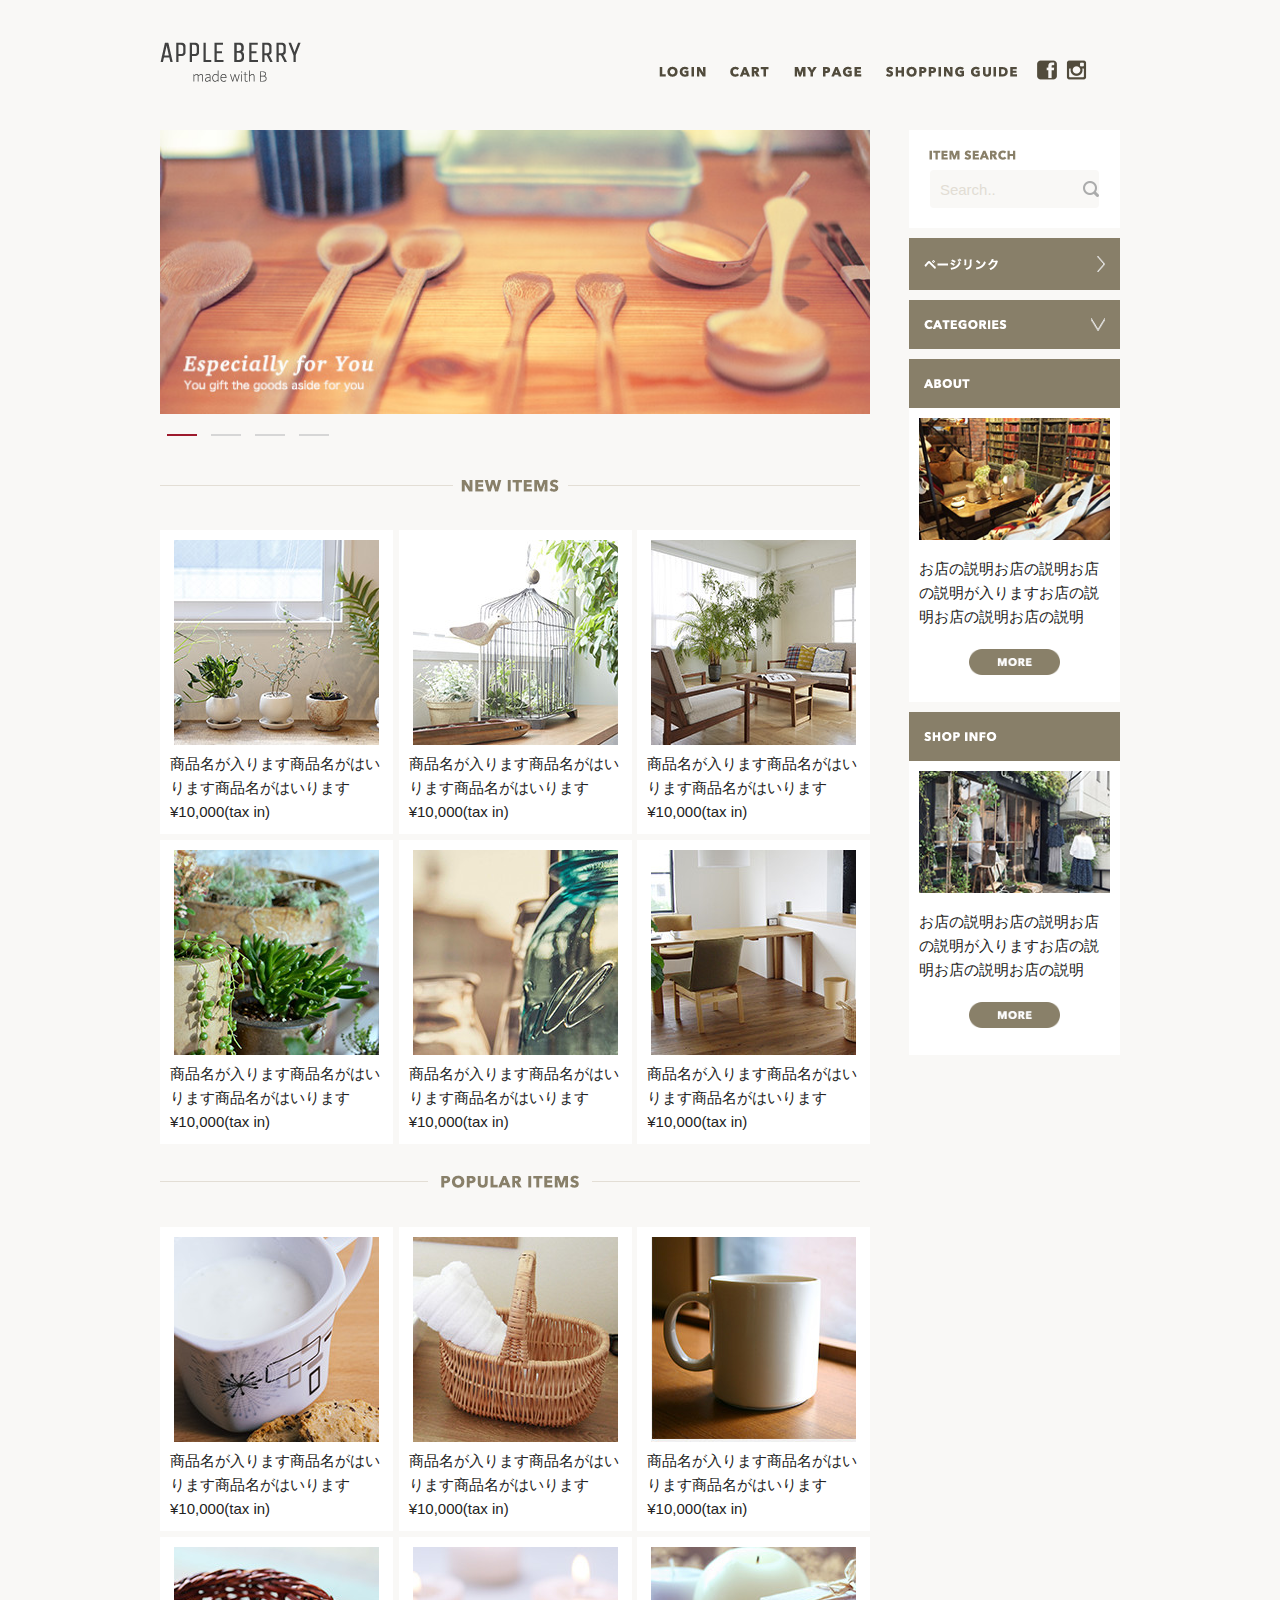
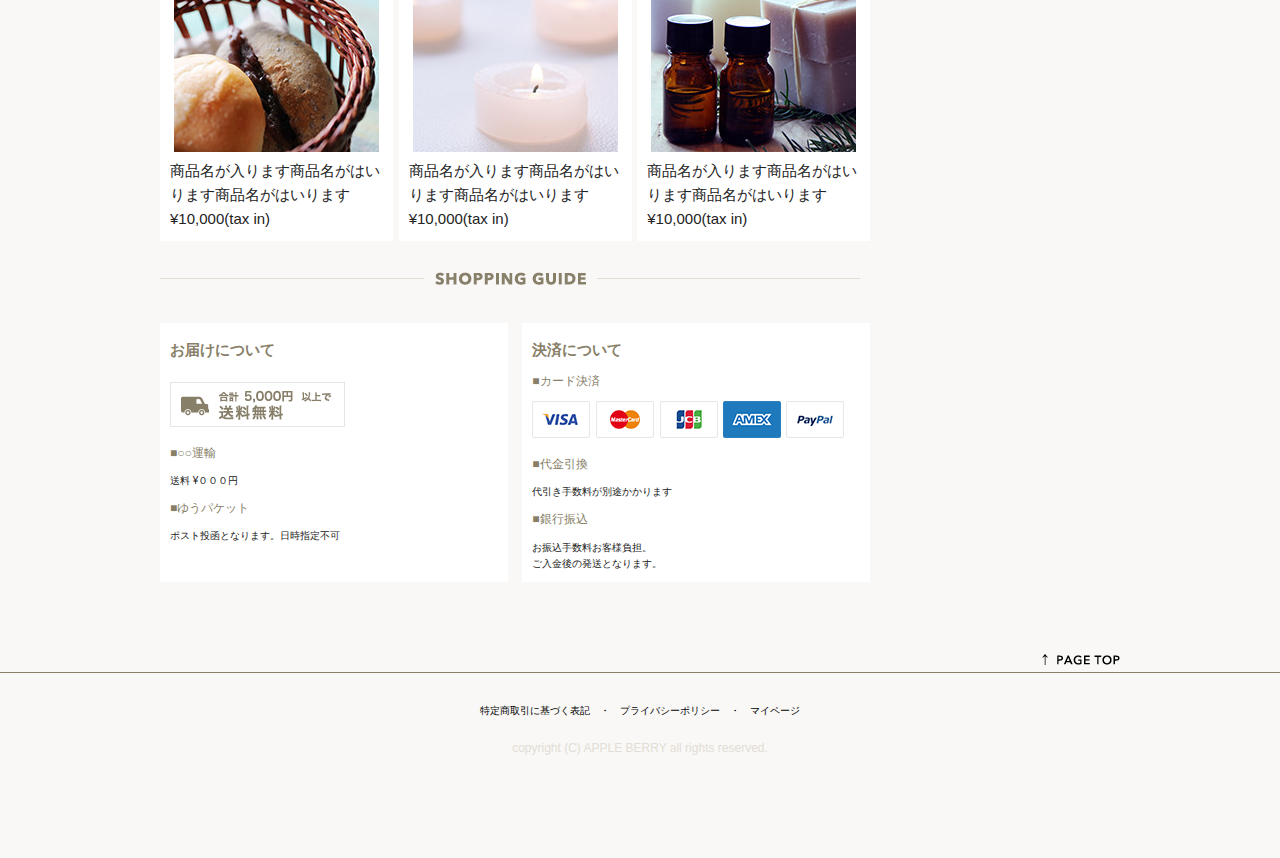
==== commit 6ba9e622: "kadai mae" ====
--- a/index.html
+++ b/index.html
@@ -1,5 +1,5 @@
 <!DOCTYPE html>
-<html land="ja">
+<html lang="ja">
 <head>
 
     <!-- Basic Page Needs
@@ -37,6 +37,7 @@
     <!-- 追加するJS -->
     <script src="test-carousel.js"></script>
     <script src="slideToggle.js"></script>
+    <script src="slideToggle2.js"></script>
 
 </head>
 
@@ -116,78 +117,78 @@
           <img class="sp_newitems_title u-max-full-width" src="images/top_sp/title_new_item.png" alt="title_newitems" srcset="images/top_sp/title_new_item@2x.png" >
           <div class="newitem_area">
             <div class="flex_box">
-              <div class="newitems">
-                <img src="images/top/item_01.jpg" alt="item1" />
-                <p>商品名が入ります商品名がはいります商品名がはいります</p>
-                <p>¥10,000(tax in)</p>
-              </div>
-              <div class="newitems">
-                <img src="images/top/item_02.jpg" alt="item2" />
-                <p>商品名が入ります商品名がはいります商品名がはいります</p>
-                <p>¥10,000(tax in)</p>
-              </div>
-              <div class="newitems">
-                <img src="images/top/item_03.jpg" alt="item3" />
-                <p>商品名が入ります商品名がはいります商品名がはいります</p>
-                <p>¥10,000(tax in)</p>
-              </div>
-              <div class="newitems">
-                <img src="images/top/item_04.jpg" alt="item4" />
-                <p>商品名が入ります商品名がはいります商品名がはいります</p>
-                <p>¥10,000(tax in)</p>
-              </div>
-              <div class="newitems">
-                <img src="images/top/item_05.jpg" alt="item5" />
-                <p>商品名が入ります商品名がはいります商品名がはいります</p>
-                <p>¥10,000(tax in)</p>
-              </div>
-              <div class="newitems">
-                <img src="images/top/item_06.jpg" alt="item6" />
-                <p>商品名が入ります商品名がはいります商品名がはいります</p>
-                <p>¥10,000(tax in)</p>
-              </div>
-            </div>
-          </div>
-
-          <img class="pc_popularitems_title" class="u-max-full-width" src="images/top/title_popular.png" alt="title_popularitems" >
-          <img class="sp_popularitems_title" class="u-max-full-width" src="images/top_sp/title_popular.png" alt="title_popularitems" srcset="images/top_sp/title_popular@2x.png" >
+              <div class="newitems items1">
+                <img class="u-max-full-width" src="images/top/item_01.jpg" alt="item1" />
+                <p>商品名が入ります商品名がはいります商品名がはいります</p>
+                <p>¥10,000(tax in)</p>
+              </div>
+              <div class="newitems items2">
+                <img class="u-max-full-width" src="images/top/item_02.jpg" alt="item2" />
+                <p>商品名が入ります商品名がはいります商品名がはいります</p>
+                <p>¥10,000(tax in)</p>
+              </div>
+              <div class="newitems items3">
+                <img class="u-max-full-width" src="images/top/item_03.jpg" alt="item3" />
+                <p>商品名が入ります商品名がはいります商品名がはいります</p>
+                <p>¥10,000(tax in)</p>
+              </div>
+              <div class="newitems items4">
+                <img class="u-max-full-width" src="images/top/item_04.jpg" alt="item4" />
+                <p>商品名が入ります商品名がはいります商品名がはいります</p>
+                <p>¥10,000(tax in)</p>
+              </div>
+              <div class="newitems items5">
+                <img class="u-max-full-width" src="images/top/item_05.jpg" alt="item5" />
+                <p>商品名が入ります商品名がはいります商品名がはいります</p>
+                <p>¥10,000(tax in)</p>
+              </div>
+              <div class="newitems items6">
+                <img class="u-max-full-width" src="images/top/item_06.jpg" alt="item6" />
+                <p>商品名が入ります商品名がはいります商品名がはいります</p>
+                <p>¥10,000(tax in)</p>
+              </div>
+            </div>
+          </div>
+
+          <img class="pc_popularitems_title u-max-full-width" src="images/top/title_popular.png" alt="title_popularitems" >
+          <img class="sp_popularitems_title u-max-full-width" src="images/top_sp/title_popular.png" alt="title_popularitems" srcset="images/top_sp/title_popular@2x.png" >
           <div class="popularitem_area">
             <div class="flex_box">
               <div class="popularitems">
-                <img src="images/top/item_07.jpg" alt="item7" />
-                <p>商品名が入ります商品名がはいります商品名がはいります</p>
-                <p>¥10,000(tax in)</p>
-              </div>
-              <div class="popularitems">
-                <img src="images/top/item_08.jpg" alt="item8" />
-                <p>商品名が入ります商品名がはいります商品名がはいります</p>
-                <p>¥10,000(tax in)</p>
-              </div>
-              <div class="popularitems">
-                <img src="images/top/item_09.jpg" alt="item9" />
-                <p>商品名が入ります商品名がはいります商品名がはいります</p>
-                <p>¥10,000(tax in)</p>
-              </div>
-              <div class="popularitems">
-                <img src="images/top/item_10.jpg" alt="item10" />
-                <p>商品名が入ります商品名がはいります商品名がはいります</p>
-                <p>¥10,000(tax in)</p>
-              </div>
-              <div class="popularitems">
-                <img src="images/top/item_11.jpg" alt="item11" />
-                <p>商品名が入ります商品名がはいります商品名がはいります</p>
-                <p>¥10,000(tax in)</p>
-              </div>
-              <div class="popularitems">
-                <img src="images/top/item_12.jpg" alt="item12" />
+                <img class="u-max-full-width" src="images/top/item_07.jpg" alt="item7" />
+                <p>商品名が入ります商品名がはいります商品名がはいります</p>
+                <p>¥10,000(tax in)</p>
+              </div>
+              <div class="popularitems">
+                <img class="u-max-full-width" src="images/top/item_08.jpg" alt="item8" />
+                <p>商品名が入ります商品名がはいります商品名がはいります</p>
+                <p>¥10,000(tax in)</p>
+              </div>
+              <div class="popularitems">
+                <img class="u-max-full-width" src="images/top/item_09.jpg" alt="item9" />
+                <p>商品名が入ります商品名がはいります商品名がはいります</p>
+                <p>¥10,000(tax in)</p>
+              </div>
+              <div class="popularitems">
+                <img class="u-max-full-width" src="images/top/item_10.jpg" alt="item10" />
+                <p>商品名が入ります商品名がはいります商品名がはいります</p>
+                <p>¥10,000(tax in)</p>
+              </div>
+              <div class="popularitems">
+                <img class="u-max-full-width" src="images/top/item_11.jpg" alt="item11" />
+                <p>商品名が入ります商品名がはいります商品名がはいります</p>
+                <p>¥10,000(tax in)</p>
+              </div>
+              <div class="popularitems">
+                <img class="u-max-full-width" src="images/top/item_12.jpg" alt="item12" />
                 <p>商品名が入ります商品名がはいります商品名がはいります</p>
                 <p>¥10,000(tax in)</p>
               </div>
             </div>
           </div>
   
-          <img class="pc_shoppingguide_title" class="u-max-full-width" src="images/top/title_guide.png" alt="title_guide" >
-          <img class="sp_shpppingguide_title" class="u-max-full-width" src="images/top_sp/title_guide.png" alt="title_guide" srcset="images/top_sp/title_guide@2x.png" >
+          <img class="pc_shoppingguide_title u-max-full-width" src="images/top/title_guide.png" alt="title_guide" >
+          <img class="sp_shpppingguide_title u-max-full-width" src="images/top_sp/title_guide.png" alt="title_guide" srcset="images/top_sp/title_guide@2x.png" >
           <div class="shoppingguide_area">
             <div class="flex_box">
               <div class="shopping">
@@ -220,23 +221,23 @@
           </div>
           
           <div class="pegelink_area right_menus">
-            <img class="pagelink_title title_brown u-max-full-width" src="images/top/pagelink.png" alt="pagelink" />
-            <img class="next_white u-max-full-width" src="images/top/next_icon.png" alt="next" />
-          </div>
-          
-          <div class="categories_area right_menus">
-            <img class="categories_title title_brown u-max-full-width"  src="images/top/categories.png" alt="category" />
-            <img class="next_white u-max-full-width" src="images/top/next_icon.png" alt="next" />
-            <!--<ul class="category_toggle">-->
-            <!--  <li><a href="">カテゴリー名</a></li><img id="next_icon" src="images/top/next_icon_gray.png" alt="next" />-->
-            <!--  <li><a href="">カテゴリー名</a></li><img id="next_icon" src="images/top/next_icon_gray.png" alt="next" />-->
-            <!--  <li><a href="">カテゴリー名</a></li><img id="next_icon" src="images/top/next_icon_gray.png" alt="next" />-->
-            <!--  <li><a href="">カテゴリー名</a></li><img id="next_icon" src="images/top/next_icon_gray.png" alt="next" />-->
-            <!--  <li><a href="">カテゴリー名</a></li><img id="next_icon" src="images/top/next_icon_gray.png" alt="next" />-->
-            <!--  <li><a href="">カテゴリー名</a></li><img id="next_icon" src="images/top/next_icon_gray.png" alt="next" />-->
-            <!--</ul>-->
-          </div>
-          
+            <img class="pagelink_title title_brown u-max-full-width" src="images/top/pagelink.png" alt="pagelink" >
+            <img class="next_white u-max-full-width" src="images/top/next_icon.png" alt="next" >
+          </div>
+          
+          <div id="toggle_btn" class="categories_area right_menus">
+            <img class="categories_title title_brown u-max-full-width"  src="images/top/categories.png" alt="category" >
+            <img id="change_btn" class="next_white u-max-full-width" src="images/top/down_icon.png" alt="next" >
+          </div>
+            <ul class="category_toggle">
+              <div class="flex_box"><li>カテゴリー名</li><img class="next_icon" src="images/top/next_icon_gray.png" alt="next" ></div>
+              <div class="flex_box"><li>カテゴリー名</li><img class="next_icon" src="images/top/next_icon_gray.png" alt="next" ></div>
+              <div class="flex_box"><li>カテゴリー名</li><img class="next_icon" src="images/top/next_icon_gray.png" alt="next" ></div>        
+              <div class="flex_box"><li>カテゴリー名</li><img class="next_icon" src="images/top/next_icon_gray.png" alt="next" ></div>
+              <div class="flex_box"><li>カテゴリー名</li><img class="next_icon" src="images/top/next_icon_gray.png" alt="next" ></div>
+              <div class="flex_box"><li>カテゴリー名</li><img class="next_icon" src="images/top/next_icon_gray.png" alt="next" ></div>
+            </ul>
+
           <div class="about_title_area right_menus">
             <img class="about_title title_brown" src="images/top/about.png" alt="about" >
           </div>
@@ -253,7 +254,7 @@
           </div>
           
           <div class="shopinfo_title_area right_menus">
-            <img class="shopinfo_title title_brown" src="images/top/shop_info.png" alt="about" >
+            <img class="shopinfo_title title_brown u-max-full-width" src="images/top/shop_info.png" alt="about" >
           </div>
           <div class="shopinfo_contents_area contents_area">
             <div class="flex_box">
@@ -275,7 +276,6 @@
       </div><!--low-->
     </div><!--container-->
   </div> <!--main-->
-</body>
 
 <footer>
   <div class="container">
@@ -288,4 +288,5 @@
   </div>
 </footer>
 
+</body>
 </html>
--- a/css/style.css
+++ b/css/style.css
@@ -21,6 +21,8 @@
     padding: 10px 0; }
     header .sp_menu #sp_navi_btn {
       cursor: pointer; }
+    header .sp_menu #sp_instagram_btn {
+      margin: 0 10px; }
     header .sp_menu .sp_navi_li {
       display: none;
       list-style: none; }
@@ -60,17 +62,31 @@
       .main .sp_newitems_title {
         display: none; } }
   .main .newitem_area {
-    background: white; }
+    background: #f9f8f6; }
     .main .newitem_area .flex_box {
       display: -webkit-flex;
       display: flex;
       -webkit-flex-wrap: wrap;
-      flex-wrap: wrap; }
+      flex-wrap: wrap;
+      -webkit-justify-content: space-between;
+      justify-content: space-between; }
+      @media (min-width: 550px) {
+        .main .newitem_area .flex_box .newitems:nth-child(n + 4) {
+          margin-top: 6px; } }
+      @media (max-width: 549px) {
+        .main .newitem_area .flex_box .newitems:nth-child(n + 3) {
+          margin-top: 6px; } }
       .main .newitem_area .flex_box .newitems {
+        background: white;
         text-align: center;
-        -webkit-flex: 1;
-        flex: 1;
         padding: 10px; }
+        @media (min-width: 550px) {
+          .main .newitem_area .flex_box .newitems {
+            width: 30%; } }
+        @media (max-width: 549px) {
+          .main .newitem_area .flex_box .newitems {
+            width: 49%;
+            box-sizing: border-box; } }
       .main .newitem_area .flex_box .newitems p {
         text-align: left; }
   .main .pc_popularitems_title {
@@ -79,33 +95,48 @@
       .main .pc_popularitems_title {
         display: none; } }
   .main .sp_popularitems_title {
-    padding: 15px 0;
+    padding: 20px 0;
     display: block;
     margin: 0 auto; }
     @media (min-width: 550px) {
       .main .sp_popularitems_title {
         display: none; } }
   .main .popularitem_area {
-    background: white; }
+    background: #f9f8f6; }
     .main .popularitem_area .flex_box {
       display: -webkit-flex;
       display: flex;
       -webkit-flex-wrap: wrap;
-      flex-wrap: wrap; }
+      flex-wrap: wrap;
+      -webkit-justify-content: space-between;
+      justify-content: space-between; }
+      @media (min-width: 550px) {
+        .main .popularitem_area .flex_box .popularitems:nth-child(n + 4) {
+          margin-top: 6px; } }
+      @media (max-width: 549px) {
+        .main .popularitem_area .flex_box .popularitems:nth-child(n + 3) {
+          margin-top: 6px; } }
       .main .popularitem_area .flex_box .popularitems {
+        background: white;
         text-align: center;
-        -webkit-flex: 1;
-        flex: 1;
         padding: 10px; }
+        @media (min-width: 550px) {
+          .main .popularitem_area .flex_box .popularitems {
+            width: 30%; } }
+        @media (max-width: 549px) {
+          .main .popularitem_area .flex_box .popularitems {
+            width: 49%;
+            box-sizing: border-box; } }
       .main .popularitem_area .flex_box .popularitems p {
         text-align: left; }
   .main .pc_shoppingguide_title {
-    padding: 30px 0; }
+    padding: 30px 0;
+    text-align: center; }
     @media (max-width: 549px) {
       .main .pc_shoppingguide_title {
         display: none; } }
   .main .sp_shpppingguide_title {
-    padding: 15px 0;
+    padding: 20px 0;
     display: block;
     margin: 0 auto; }
     @media (min-width: 550px) {
@@ -128,7 +159,9 @@
           -webkit-flex-direction: column;
           flex-direction: column;
           -webkit-align-content: bitween;
-          align-content: bitween; } }
+          align-content: bitween; }
+          .main .shoppingguide_area .flex_box .shopping + .shopping {
+            margin-top: 4px; } }
       .main .shoppingguide_area .flex_box .shopping {
         background: white; }
         @media (min-width: 550px) {
@@ -141,8 +174,8 @@
       padding: 15px 0px 10px 10px; }
     .main .shoppingguide_area .komidashi {
       color: #887f69;
-      font-size: 10px;
-      font-size: 1rem;
+      font-size: 12px;
+      font-size: 1.2rem;
       padding-left: 10px; }
     .main .shoppingguide_area .guide_picture {
       padding: 10px 0px 10px 10px; }
@@ -154,21 +187,33 @@
     .main .right_area {
       padding-top: 40px; } }
   .main .right_area .search_area {
-    background: white; }
-    @media (max-width: 550px) {
+    background: white;
+    padding-bottom: 20px; }
+    @media (max-width: 549px) {
       .main .right_area .search_area {
-        margin-top: 15px; } }
+        margin-top: 15px;
+        margin-bottom: 5px;
+        padding: 22px 0; } }
   .main .right_area .search_title {
     display: block;
     padding: 20px 0 0 20px; }
-    @media (max-width: 550px) {
+    @media (max-width: 549px) {
       .main .right_area .search_title {
         display: none; } }
   .main .right_area .search_form {
     width: 80%;
     background: #f9f8f6 url("../images/top/search_icon.png") no-repeat right;
     border: none;
-    margin: 10px 0 20px 20px; }
+    display: block; }
+    @media (min-width: 550px) {
+      .main .right_area .search_form {
+        margin-top: 10px;
+        margin-left: auto;
+        margin-right: auto; } }
+    @media (max-width: 549px) {
+      .main .right_area .search_form {
+        margin-left: auto;
+        margin-right: auto; } }
   .main .right_area input::-webkit-input-placeholder {
     color: #e2ddd4; }
   .main .right_area .right_menus {
@@ -181,13 +226,37 @@
       padding: 20px 0 20px 15px; }
     .main .right_area .right_menus .next_white {
       margin-left: auto;
-      padding: 20px 15px 20px 0px; }
+      padding: 18px 15px 18px 0px; }
+  @media (max-width: 549px) {
+    .main .right_area .pegelink_area {
+      margin-top: 15px; } }
+  .main .right_area #toggle_btn {
+    cursor: pointer; }
+  .main .right_area .category_toggle {
+    display: none;
+    list-style: none; }
+    .main .right_area .category_toggle .flex_box {
+      display: -webkit-flex;
+      display: flex;
+      width: 100%;
+      background: white;
+      border-bottom: solid thin #f9f8f6; }
+    .main .right_area .category_toggle li {
+      display: block;
+      padding: 20px 0 20px 15px; }
+    .main .right_area .category_toggle .next_icon {
+      height: 15px;
+      padding: 20px 15px 20px 0px;
+      margin-left: auto; }
   .main .right_area .contents_area {
     background: white; }
     .main .right_area .contents_area .content_picture {
       padding: 10px; }
     .main .right_area .contents_area p {
       padding: 0 20px 0 10px; }
+      @media (max-width: 549px) {
+        .main .right_area .contents_area p {
+          margin-top: 10px; } }
     .main .right_area .contents_area .more {
       padding: 20px 60px; }
     @media (max-width: 549px) {
@@ -247,4 +316,8 @@
 form {
   margin-bottom: 0; }
 
+input {
+  margin-bottom: 0;
+  padding: 0; }
+
 /*# sourceMappingURL=style.css.map */
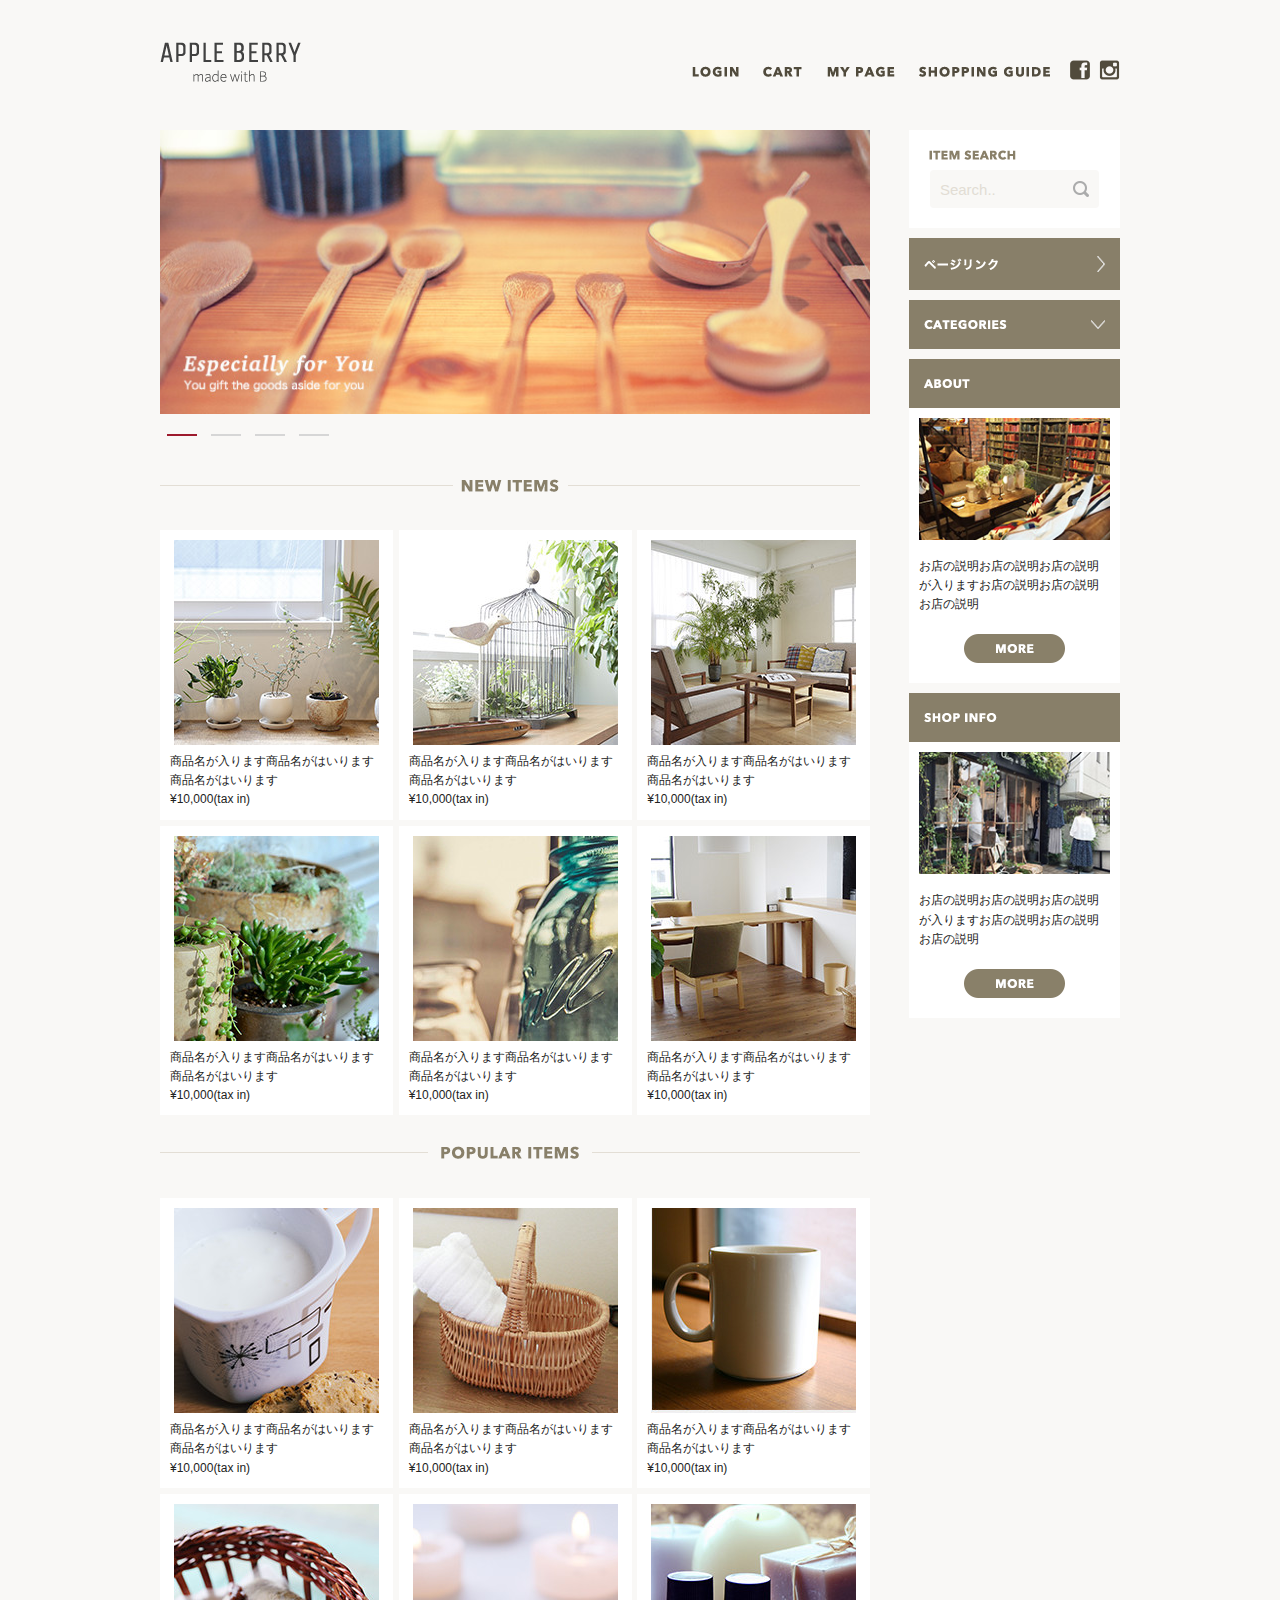
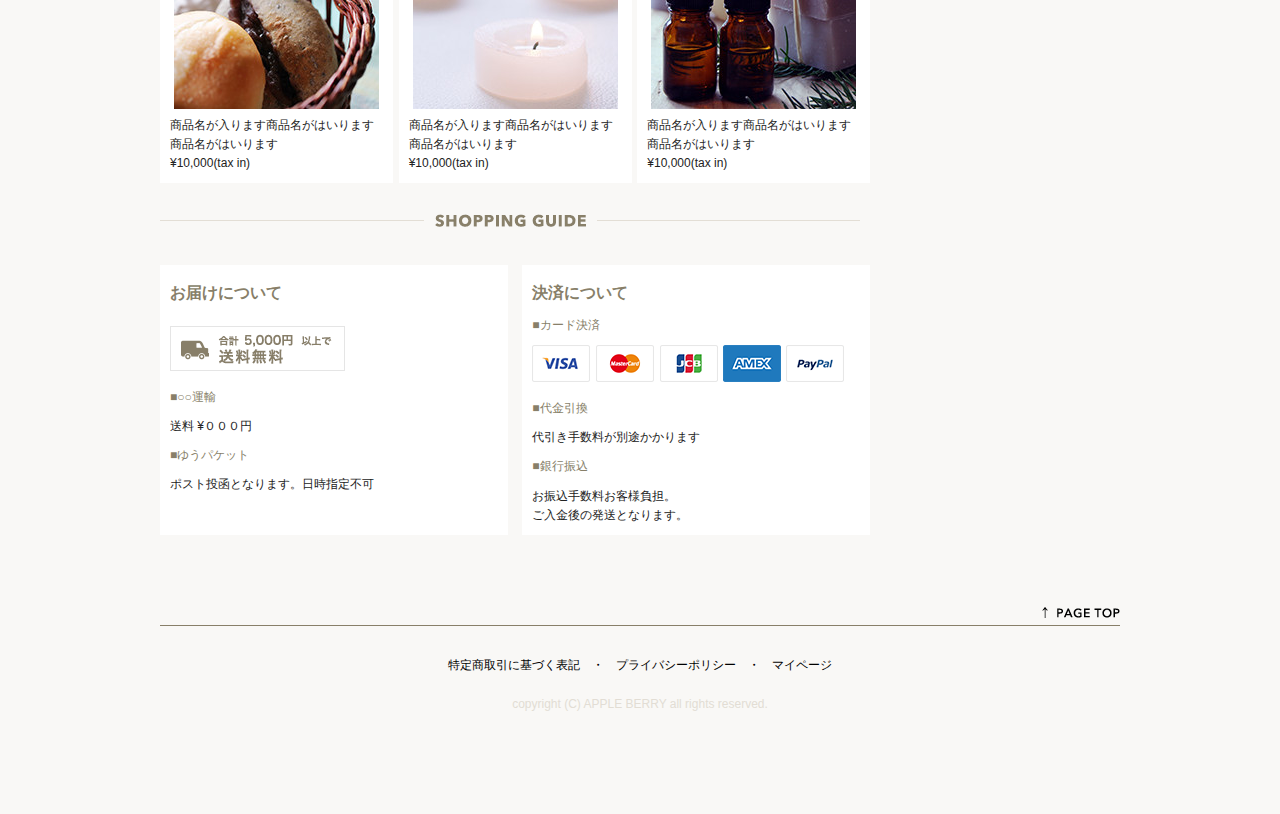
==== commit 02d96b8e: "kadai ato" ====
--- a/index.html
+++ b/index.html
@@ -114,7 +114,7 @@
           </div>
 
           <img class="pc_newitems_title u-max-full-width" src="images/top/title_newitems.png" alt="title_newitems" >
-          <img class="sp_newitems_title u-max-full-width" src="images/top_sp/title_new_item.png" alt="title_newitems" srcset="images/top_sp/title_new_item@2x.png" >
+          <img class="sp_newitems_title u-max-full-width" src="images/top_sp/title_new_item.png" alt="title_newitems" srcset="images/top_sp/title_new_item@2x.png 2x" >
           <div class="newitem_area">
             <div class="flex_box">
               <div class="newitems items1">
@@ -151,7 +151,7 @@
           </div>
 
           <img class="pc_popularitems_title u-max-full-width" src="images/top/title_popular.png" alt="title_popularitems" >
-          <img class="sp_popularitems_title u-max-full-width" src="images/top_sp/title_popular.png" alt="title_popularitems" srcset="images/top_sp/title_popular@2x.png" >
+          <img class="sp_popularitems_title u-max-full-width" src="images/top_sp/title_popular.png" alt="title_popularitems" srcset="images/top_sp/title_popular@2x.png 2x" >
           <div class="popularitem_area">
             <div class="flex_box">
               <div class="popularitems">
@@ -188,7 +188,7 @@
           </div>
   
           <img class="pc_shoppingguide_title u-max-full-width" src="images/top/title_guide.png" alt="title_guide" >
-          <img class="sp_shpppingguide_title u-max-full-width" src="images/top_sp/title_guide.png" alt="title_guide" srcset="images/top_sp/title_guide@2x.png" >
+          <img class="sp_shpppingguide_title u-max-full-width" src="images/top_sp/title_guide.png" alt="title_guide" srcset="images/top_sp/title_guide@2x.png 2x" >
           <div class="shoppingguide_area">
             <div class="flex_box">
               <div class="shopping">
@@ -227,15 +227,15 @@
           
           <div id="toggle_btn" class="categories_area right_menus">
             <img class="categories_title title_brown u-max-full-width"  src="images/top/categories.png" alt="category" >
-            <img id="change_btn" class="next_white u-max-full-width" src="images/top/down_icon.png" alt="next" >
+            <img id="change_btn" class="next_down u-max-full-width" src="images/top/down_icon.png" alt="next" >
           </div>
             <ul class="category_toggle">
-              <div class="flex_box"><li>カテゴリー名</li><img class="next_icon" src="images/top/next_icon_gray.png" alt="next" ></div>
-              <div class="flex_box"><li>カテゴリー名</li><img class="next_icon" src="images/top/next_icon_gray.png" alt="next" ></div>
-              <div class="flex_box"><li>カテゴリー名</li><img class="next_icon" src="images/top/next_icon_gray.png" alt="next" ></div>        
-              <div class="flex_box"><li>カテゴリー名</li><img class="next_icon" src="images/top/next_icon_gray.png" alt="next" ></div>
-              <div class="flex_box"><li>カテゴリー名</li><img class="next_icon" src="images/top/next_icon_gray.png" alt="next" ></div>
-              <div class="flex_box"><li>カテゴリー名</li><img class="next_icon" src="images/top/next_icon_gray.png" alt="next" ></div>
+              <li>カテゴリー名</li>
+              <li>カテゴリー名</li>
+              <li>カテゴリー名</li>
+              <li>カテゴリー名</li>
+              <li>カテゴリー名</li>
+              <li>カテゴリー名</li>
             </ul>
 
           <div class="about_title_area right_menus">
--- a/css/style.css
+++ b/css/style.css
@@ -33,6 +33,8 @@
         display: none; } }
   header .pc_menu {
     display: flex;
+    -webkit-justify-content: flex-end;
+    justify-content: flex-end;
     padding-top: 60px; }
     @media (max-width: 549px) {
       header .pc_menu {
@@ -46,6 +48,8 @@
 
 .main {
   background: #f9f8f6; }
+  .main .container {
+    border-bottom: thin solid #887f69; }
   @media (min-width: 550px) {
     .main .cover_area {
       padding-top: 40px; } }
@@ -88,7 +92,9 @@
             width: 49%;
             box-sizing: border-box; } }
       .main .newitem_area .flex_box .newitems p {
-        text-align: left; }
+        text-align: left;
+        font-size: 12px;
+        font-size: 1.2rem; }
   .main .pc_popularitems_title {
     padding: 30px 0; }
     @media (max-width: 549px) {
@@ -128,7 +134,9 @@
             width: 49%;
             box-sizing: border-box; } }
       .main .popularitem_area .flex_box .popularitems p {
-        text-align: left; }
+        text-align: left;
+        font-size: 12px;
+        font-size: 1.2rem; }
   .main .pc_shoppingguide_title {
     padding: 30px 0;
     text-align: center; }
@@ -169,8 +177,8 @@
             width: 49%; } }
     .main .shoppingguide_area .midashi {
       color: #887f69;
-      font-size: 15px;
-      font-size: 1.5rem;
+      font-size: 16px;
+      font-size: 1.6rem;
       padding: 15px 0px 10px 10px; }
     .main .shoppingguide_area .komidashi {
       color: #887f69;
@@ -180,8 +188,8 @@
     .main .shoppingguide_area .guide_picture {
       padding: 10px 0px 10px 10px; }
     .main .shoppingguide_area p {
-      font-size: 10px;
-      font-size: 1rem;
+      font-size: 12px;
+      font-size: 1.2rem;
       padding: 10px 0px 10px 10px; }
   @media (min-width: 550px) {
     .main .right_area {
@@ -202,7 +210,7 @@
         display: none; } }
   .main .right_area .search_form {
     width: 80%;
-    background: #f9f8f6 url("../images/top/search_icon.png") no-repeat right;
+    background: #f9f8f6 url("../images/top/search_icon.png") no-repeat right 10px bottom 50%;
     border: none;
     display: block; }
     @media (min-width: 550px) {
@@ -227,6 +235,9 @@
     .main .right_area .right_menus .next_white {
       margin-left: auto;
       padding: 18px 15px 18px 0px; }
+    .main .right_area .right_menus .next_down {
+      margin-left: auto;
+      padding: 20px 15px 20px 0px; }
   @media (max-width: 549px) {
     .main .right_area .pegelink_area {
       margin-top: 15px; } }
@@ -235,30 +246,27 @@
   .main .right_area .category_toggle {
     display: none;
     list-style: none; }
-    .main .right_area .category_toggle .flex_box {
-      display: -webkit-flex;
-      display: flex;
-      width: 100%;
-      background: white;
-      border-bottom: solid thin #f9f8f6; }
     .main .right_area .category_toggle li {
       display: block;
-      padding: 20px 0 20px 15px; }
-    .main .right_area .category_toggle .next_icon {
-      height: 15px;
-      padding: 20px 15px 20px 0px;
-      margin-left: auto; }
+      padding: 18px 10px 18px 15px;
+      background: white url("../images/top/next_icon_gray.png") no-repeat right 18px bottom 54%;
+      border-bottom: solid thin #f9f8f6; }
   .main .right_area .contents_area {
     background: white; }
     .main .right_area .contents_area .content_picture {
       padding: 10px; }
     .main .right_area .contents_area p {
-      padding: 0 20px 0 10px; }
+      padding: 0 20px 0 10px;
+      font-size: 12px;
+      font-size: 1.2rem; }
       @media (max-width: 549px) {
         .main .right_area .contents_area p {
           margin-top: 10px; } }
     .main .right_area .contents_area .more {
-      padding: 20px 60px; }
+      padding: 20px 0;
+      display: block;
+      margin-left: auto;
+      margin-right: auto; }
     @media (max-width: 549px) {
       .main .right_area .contents_area .flex_box {
         display: -webkit-flex;
@@ -280,15 +288,14 @@
 
 footer {
   background: #f9f8f6;
-  border-top: thin solid #887f69;
   padding-bottom: 100px; }
   footer p {
     text-align: center;
     display: block;
     padding-top: 30px;
     color: black;
-    font-size: 10px;
-    font-size: 1rem; }
+    font-size: 12px;
+    font-size: 1.2rem; }
   footer small {
     text-align: center;
     display: block;
